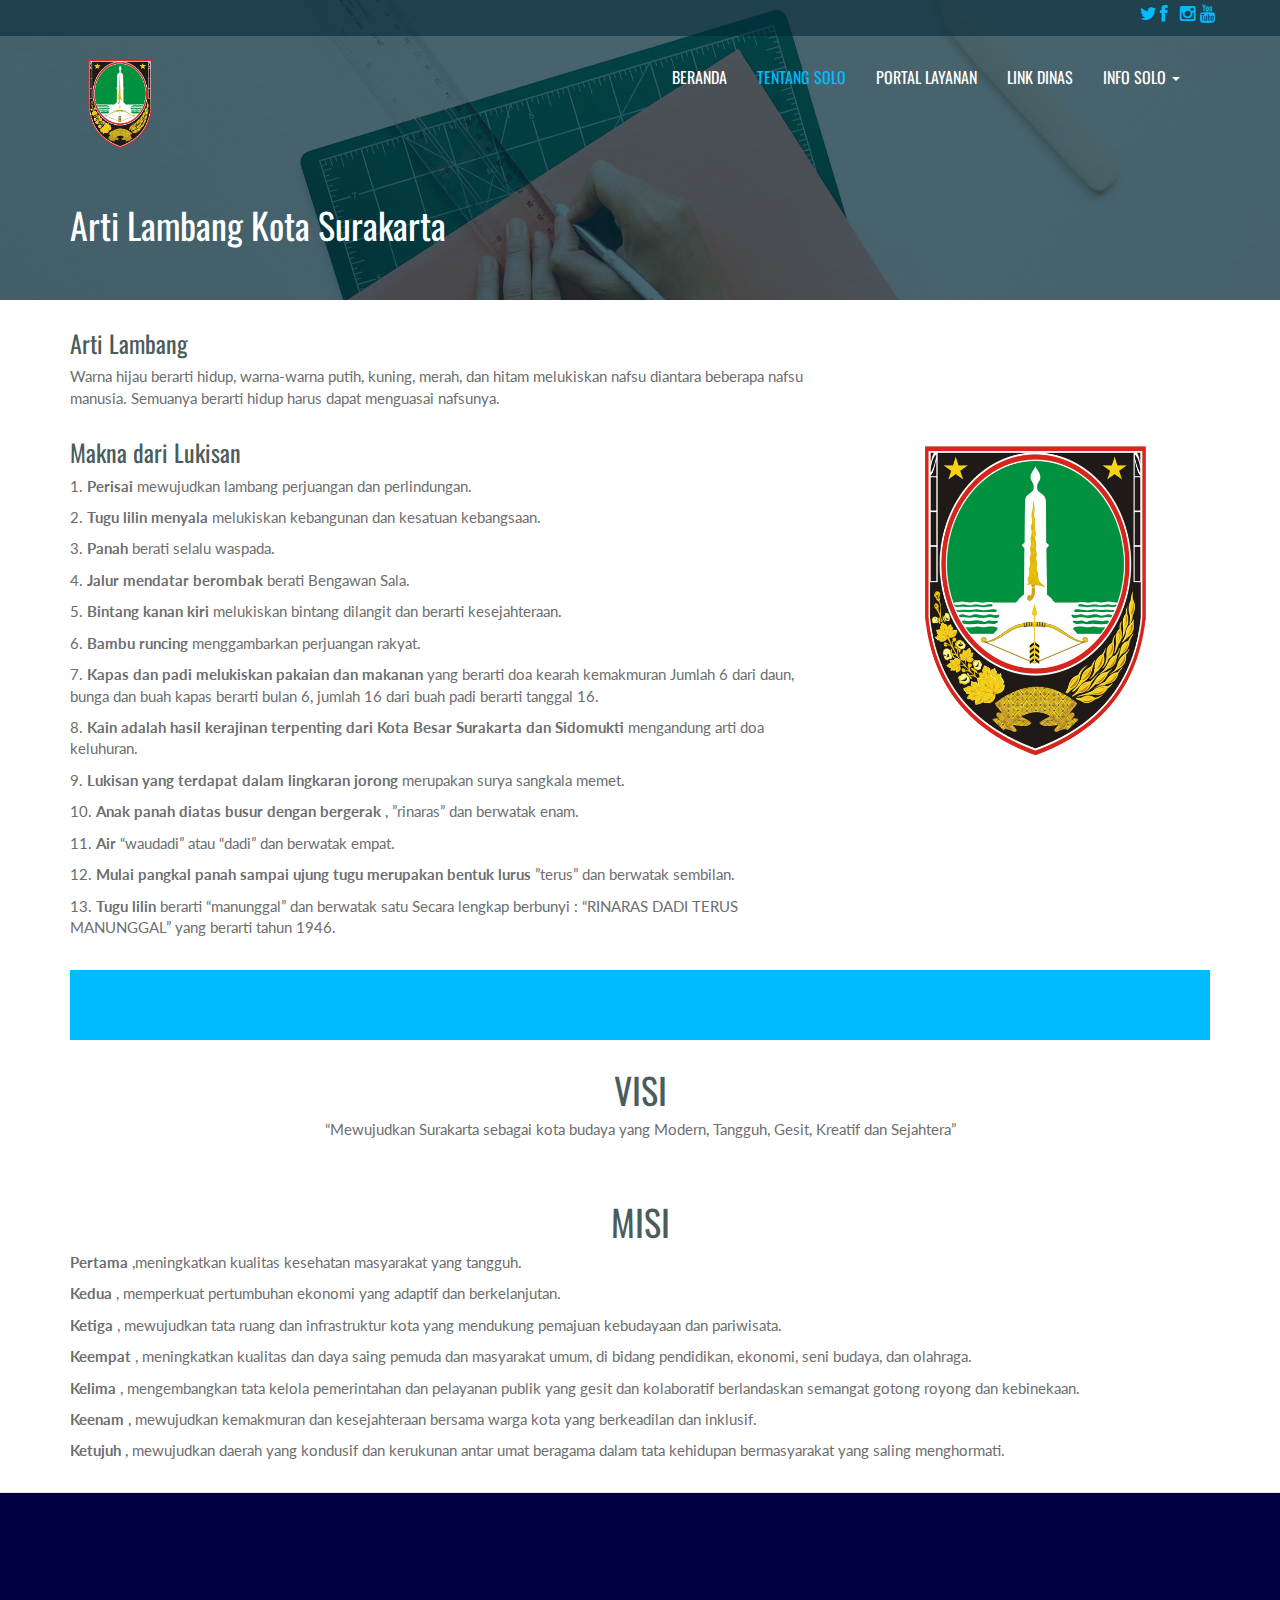
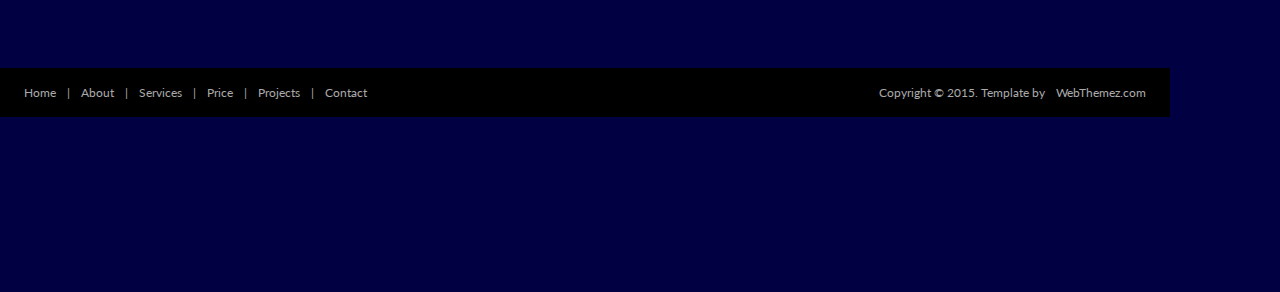
==== about.html @ 172d55c5 "update" ====
<!DOCTYPE html>
<html lang="en">
<head>
    <meta charset="UTF-8">
    <meta name="viewport" content="width=device-width, initial-scale=1.0">
    <title>Tentang Solo</title>
    <link rel="favicon" href="assets/images/favicon.png">
    <link rel="stylesheet" media="screen" href="http://fonts.googleapis.com/css?family=Open+Sans:300,400,700">
    <link rel="stylesheet" href="assets/css/bootstrap.min.css">
    <link rel="stylesheet" href="assets/css/font-awesome.min.css">
    <link rel="stylesheet" href="assets/css/bootstrap-theme.css" media="screen">
    <link rel="stylesheet" href="assets/css/style.css">
</head>
<body>
    <div id="header-top">       
        <div class="container">
        	<div class="row">
				<div class="col-md-6">      
                </div>
            	 <div class="col-md-6">
                    <div class="social text-center pull-right">
                        <a href="https://twitter.com/PEMKOT_SOLO"><i class="fa fa-twitter"></i></a>
                        <a href="https://www.facebook.com/pemkotsolo"><i class="fa fa-facebook"></i></a>
                        <a href="https://www.instagram.com/pemkot_solo/"><i class="fa fa-instagram"></i></a>
                        <a href="https://youtube.com/channel/UCL-EOcz_vh_2OlIMIh3zkyg"><i class="fa fa-youtube"></i></a>
                    </div>
                </div>
                </div>
            </div>
           </div> 
		</div>
        <div class="navbar navbar-inverse">
            <div class="container">
                <div class="navbar-header">
                    <button type="button" class="navbar-toggle" data-toggle="collapse" data-target=".navbar-collapse"><span
                            class="icon-bar"></span><span class="icon-bar"></span><span class="icon-bar"></span></button>
                    <a class="navbar-brand" href="index.html">
                        <img src="assets/images/1.png" alt="Logo Surakarta" style="height: 100px; width: 100px;"></a>
                </div>
                <div class="navbar-collapse collapse" >
                    <ul class="nav navbar-nav pull-right mainNav">
                        <li><a href="index.html">Beranda</a></li>
                        <li class="active" ><a href="about.html">Tentang Solo</a></li>
                        <li><a href="portal_layanan.html">Portal Layanan</a></li>
                        <li><a href="link-dinas.html">Link Dinas</a></li>
                        <li class="dropdown">
                            <a href="#" class="dropdown-toggle" data-toggle="dropdown">Info Solo <b class="caret"></b></a>
                            <ul class="dropdown-menu">
                                <li><a href="https://ppid.surakarta.go.id/">PPID</a></li>
                                <li><a href="https://drive.google.com/drive/folders/1PzqlCmL5OZXb5wFNfd_TKMd0Zx12DCcd">Vaksinasi</a></li>
                                <li><a href="https://wa.me/6281225067171">Lapor</a></li>
                                <li><a href="https://ulas.surakarta.go.id/">Ulasan</a></li>
                            </ul>
                        </li>
                    </ul>
                </div>
            </div>
        </div>

    <header id="head" class="secondary">
        <div class="container">
            <div class="row">
                <div class="col-sm-8">
                    <h1>Arti Lambang Kota Surakarta</h1>
                </div>
            </div>
        </div>
    </header>

    <section class="container">
        <div class="row">
            <section class="col-sm-8 maincontent">
                <h3>Arti Lambang</h3>
                <p>
                    Warna hijau berarti hidup, warna-warna putih, kuning, merah, dan hitam melukiskan nafsu diantara beberapa nafsu manusia.
                    Semuanya berarti hidup harus dapat menguasai nafsunya.
                </p>
                <h3>Makna dari Lukisan</h3>
                <p>1. <strong>Perisai</strong> mewujudkan lambang perjuangan dan perlindungan.</p>
                <p>2. <strong>Tugu lilin menyala</strong> melukiskan kebangunan dan kesatuan kebangsaan.</p>
                <p>3. <strong>Panah</strong> berati selalu waspada.</p>
                <p>4. <strong>Jalur mendatar berombak</strong> berati Bengawan Sala.</p>
                <p>5. <strong>Bintang kanan kiri </strong> melukiskan bintang dilangit dan berarti kesejahteraan.</p>
                <p>6. <strong>Bambu runcing </strong> menggambarkan perjuangan rakyat.</p>
                <p>7. <strong>Kapas dan padi melukiskan pakaian dan makanan </strong> yang berarti doa kearah kemakmuran Jumlah 6 dari daun, bunga dan buah kapas berarti bulan 6, jumlah 16 dari buah padi berarti tanggal 16.</p>
                <p>8. <strong>Kain adalah hasil kerajinan terpenting dari Kota Besar Surakarta dan Sidomukti </strong> mengandung arti doa keluhuran.</p>
                <p>9. <strong>Lukisan yang terdapat dalam lingkaran jorong </strong> merupakan surya sangkala memet.</p>
                <p>10. <strong>Anak panah diatas busur dengan bergerak </strong>, ”rinaras” dan berwatak enam.</p>
                <p>11. <strong>Air</strong> “waudadi” atau “dadi” dan berwatak empat.</p>
                <p>12. <strong>Mulai pangkal panah sampai ujung tugu merupakan bentuk lurus</strong> ”terus” dan berwatak sembilan.</p>
                <p>13. <strong>Tugu lilin </strong> berarti “manunggal” dan berwatak satu Secara lengkap berbunyi : “RINARAS DADI TERUS MANUNGGAL” yang berarti tahun 1946.</p>
                <br>
            </section>

            <aside class="col-sm-4 sidebar sidebar-right">
                <img src="assets/images/1.png" alt="" class="img-rounded pull-right" width="350" style="padding-top: 25%;">
            </aside>

        </div>
    </section>
    <section class="team-content">
        <div class="container">
            <div class="head-box" style= "height:5px;"></div>
            <div class="konten-visi-misi">
                <div class="visi-misi text-center">
                    <h1>VISI</h1>
                    <P>“Mewujudkan Surakarta sebagai kota budaya yang Modern, Tangguh, Gesit, Kreatif dan Sejahtera”</P><br>
                    <h1>MISI</h1>
                </div>
                    <p><strong>Pertama</strong> ,meningkatkan kualitas kesehatan masyarakat yang tangguh.</p>
                    <p><strong>Kedua</strong> , memperkuat pertumbuhan ekonomi yang adaptif dan berkelanjutan.</p>
                    <p><strong>Ketiga</strong> , mewujudkan tata ruang dan infrastruktur kota yang mendukung pemajuan kebudayaan dan pariwisata.</p>
                    <p><strong>Keempat</strong> , meningkatkan kualitas dan daya saing pemuda dan masyarakat umum, di bidang pendidikan, ekonomi, seni budaya, dan olahraga.</p>
                    <p><strong>Kelima</strong> , mengembangkan tata kelola pemerintahan dan pelayanan publik yang gesit dan kolaboratif berlandaskan semangat gotong royong dan kebinekaan.</p>
                    <p><strong>Keenam</strong> , mewujudkan kemakmuran dan kesejahteraan bersama warga kota yang berkeadilan dan inklusif.</p>
                    <p><strong>Ketujuh</strong> , mewujudkan daerah yang kondusif dan kerukunan antar umat beragama dalam tata kehidupan bermasyarakat yang saling menghormati.</p>
            </div>
        </div>
    </section>
    <footer id="footer" class="top-margin"> 
        <div class="footer2">
            <div class="container">
                <div class="row">

                    <div class="col-md-6 panel">
                        <div class="panel-body">
                            <p class="simplenav">
								<a href="index.html">Home</a> | 
								<a href="about.html">About</a> |
								<a href="services.html">Services</a> |
								<a href="price.html">Price</a> |
								<a href="projects.html">Projects</a> |
								<a href="contact.html">Contact</a>
							</p>
                        </div>
                    </div>

                    <div class="col-md-6 panel">
                        <div class="panel-body">
                            <p class="text-right">
                                Copyright &copy; 2015. Template by <a href="http://webthemez.com/" rel="develop">WebThemez.com</a>
                            </p>
                        </div>
                    </div>

                </div>
            </div>
        </div>
    </footer>



    <script src="http://ajax.googleapis.com/ajax/libs/jquery/1.10.2/jquery.min.js"></script>
    <script src="http://netdna.bootstrapcdn.com/bootstrap/3.0.0/js/bootstrap.min.js"></script>
    <script src="assets/js/custom.js"></script>
</body>
</html>
---- assets/css/style.css ----
/*
Author: http://webthemez.com
Note: Donate to remove backlink/credits in the footer(webthemez.com)--
Any help: webthemez@gmail.com
Licence: Creative Commons Attribution 3.0** - http://creativecommons.org/licenses/by/3.0/
*/
@import url(http://fonts.googleapis.com/css?family=Oswald:400,700);
@import url(http://fonts.googleapis.com/css?family=Lato:400,700);
body {
	font-family: 'Lato', sans-serif;
	font-weight: normal;
    color: #6E6E6E;
    font-size:15px;
	background: #fff;
}
/*General*/
h1, h2, h3, h4, h5, h6 {
	font-weight: normal;
	font-family: 'Oswald', sans-serif;
}
h1, .h1, h2, .h2, h3, .h3 {
	margin-top: 30px;
	color: #4B5C5C;
}
h2 {
	margin: 30px 0;
}
a{
    color: #0DC0C0;
}
a:hover, a:focus{
    color: #00BBFF;
    text-decoration: underline;
}
.navbar-toggle {
	background-color: rgba(0, 0, 0, 0.89);
}
.navbar-nav>li>a {
	padding-top: 12px;
	padding-bottom: 12px;
	font-family: 'Oswald', sans-serif;
	font-weight: 400 !important;
}
blockquote {
	font-style: italic;
	font-family: Georgia;
	color: #999;
	margin: 0px 0 0px;
	padding: 0px 20px;
}
label {
	color: #777;
}
.btn-inline {
	color: #9C9C9C;
	font-size: 15px; 
}
.form-control {
	display: block;
	width: 100%;
	height: 41px;
	padding: 6px 12px;
	font-size: 14px;
	line-height: 2.428571;
	color: #555;
	background-color: #F7F7F7;
	background-image: none;
	border: 1px solid #ccc;
	border-radius: 0px;
}
 
.navbar-inverse .navbar-brand { 
margin: 7px 0 0 0;
} 
.navbar-inverse .navbar-brand img {
	width: 171px;
}
.section-title {
	margin-bottom: 20px;
}
/* Header */
#header-top{
    background: rgba(0, 39, 53, 0.55);
    position: absolute;
    top: 0;
    left: 0;
    width: 100%;
    z-index: 2;
}
#header-top .text{
}
#header-top .social{
margin: 5px 0;
}
#header-top  .social a {
font-size: 18px;
color: #0090C5;
}
#header-top .text p{
color: #0090C5;
padding: 10px 0 0;
}
#head {
	/* background: #181015 url( ../images/bg_header.jpg) no-repeat; */
	background-size: cover;
	height: 600px;
	text-align: center;
	color: rgb(13, 192, 192);
	font-weight: 300;
	position: relative; 
	background-position-x: center;
}
header#head::after {
content: '';
background: rgba(3, 41, 55, 0.72);
width: 100%;
height: inherit;
position: absolute;
top: 0;
left:0px;
}
#head.secondary {
	height: 100px;
	min-height: 100px;
	padding-top: 0px;
}
#head .lead {
	font-size: 44px;
	margin-bottom: 6px;
	color: white;
	line-height: 1.15em;
}
#head .tagline {
	color: rgba(255,255,255,0.75);
	margin-bottom: 25px;
}
#head .tagline a {
	color: #fff;
}
#head .btn {
	margin-bottom: 10px;
}
#head .btn-default {
	text-shadow: none;
	background: transparent;
	color: rgba(255,255,255,.5);
	-webkit-box-shadow: inset 0px 0px 0px 3px rgba(255,255,255,.5);
	-moz-box-shadow: inset 0px 0px 0px 3px rgba(255,255,255,.5);
	box-shadow: inset 0px 0px 0px 3px rgba(255,255,255,.5);
	background: transparent;
}
#head .btn-default:hover, #head .btn-default:focus {
	color: rgba(255,255,255,.8);
	-webkit-box-shadow: inset 0px 0px 0px 3px rgba(255,255,255,.8);
	-moz-box-shadow: inset 0px 0px 0px 3px rgba(255,255,255,.8);
	box-shadow: inset 0px 0px 0px 3px rgba(255,255,255,.8);
	background: transparent;
}
#head .btn-default:active, #head .btn-default.active {
	color: #fff;
	-webkit-box-shadow: inset 0px 0px 0px 3px #fff;
	-moz-box-shadow: inset 0px 0px 0px 3px #fff;
	box-shadow: inset 0px 0px 0px 3px #fff;
	background: transparent;
}
.fluid_container {
	bottom: 0;
	height: 100%;
	left: 0;
	right: 0;
	top: 0;
	z-index: 0;
}
 
#camera_wrap_4 {
	bottom: 0;
	height: 100%;
	left: 0;
	margin-bottom: 0!important;
	position: absolute;
	right: 0;
	top: 0;
}
.camera_bar {
	z-index: 2;
}
.camera_thumbs {
	margin-top: -100px;
	position: relative;
	z-index: 1;
}
.camera_thumbs_cont {
	border-radius: 0;
	-moz-border-radius: 0;
	-webkit-border-radius: 0;
}
.camera_overlayer {
	opacity: .1;
}
.head-box{
    background: #00BBFF;
    padding: 35px 0;
}
.head-box h2{
    color: #fff;
    font-size: 23px;
}
.head-box p{
    color: #FFFFFF;
    font-size: 17px;
}
.section-heading{
padding:40px 0;
}
.section-heading h2{
font-size:32px;
text-align:center;
color: #1E3434;
}
.section-heading p{
font-size:18px;
text-align:center;
}
.box-2 {
border-top: 1px solid #d8d8d8;
border-bottom: 1px solid #d8d8d8;
background-color: #f2f2f2; 
border-top: 1px solid #d8d8d8;
border-bottom: 1px solid #d8d8d8; 
background-color: #F9F9F9;
text-align: center;
}
.box-2 h1 {
color: #f98b6e;
}
.box-2 h1 {
margin-bottom: 40px;
color: #f98b6e;
text-transform: uppercase;
}
.box-2 p {
margin-bottom: 30px;
font-size:18px;
}
.box-2 img {
display: block;
max-width: 100%;
margin: 0 auto;
}
.box-2 .btn{
background-color: #00BBFF !important;
}
.box-2 .btn:hover{
color:#fff; 
}
.panel {
	margin-bottom: 0px;
	background-color: transparent;
	border: 1px solid transparent;
	border-radius: 0px;
	-webkit-box-shadow: none;
	box-shadow: none;
}
.panel-body {
	padding: 0px;
}
.btn-action, .btn-primary {
	color: #FFEFD7;
	background-image: -webkit-linear-gradient(top, #0ecfec 0%, #09bed9 100%);
	background-image: linear-gradient(to bottom, #0ecfec 0%, #09bed9 100%);
 filter: progid:DXImageTransform.Microsoft.gradient(startColorstr='#0ecfec22', endColorstr='#09bed900', GradientType=0);
 filter: progid:DXImageTransform.Microsoft.gradient(enabled = false);
	background-repeat: repeat-x;
	border: 0 none;
}
.btn-action:hover, .btn-primary:hover {
	background: #04a0b7;
}
.btn:hover, .btn:active {
	color: #FFFFFF;
}
ul, .list.custom-list ul {
	margin: 0 0 11px;
	list-style-type: none;
	padding-left: 10px;
}
.list.custom-list ul li {
	margin: 0;
	padding: 4px 0 5px 30px;
	border-top: 1px solid #f2f2f2;
	position: relative;
	background: url(../images/arrow.png) no-repeat 0 11px;
}
.list.custom-list ul li a {
	font: 14px/1.2em 'Roboto', sans-serif;
	color:#878787;
	text-transform: none;
	display: inline;
	position: relative;
}
.thumbnail {
	position: relative;
	margin: 0;
	border-radius: 0;
	box-shadow: none;
	border: none;
	padding: 0;
	background: none; 
	padding: 4px;
}
.thumbnail time {
	background: #f11d25;
	padding: 5px 0;
	display: block;
	text-indent: 12px;
	color: #fff;
}
.thumbnail .caption {
	padding: 9px 0 0;
	color: #606577;
}
.thumbnail .caption:hover {
}
.thumbnail .caption a {
	font: 20px;
}
.slideUp {
	top: -100px;
}
.navbar-inverse {
	background: transparent; 
z-index: 100;
margin: 0 auto;
left: 0px;
right: 0px;
	border-top: #0dc0c0 solid 2px;
	position: absolute;
	top: 30px;
}
.navbar-inverse {
	border: none;
}
.navbar-inverse .navbar-nav > li > a, .navbar-inverse .navbar-nav > .open ul > a {
	color: #FFFFFF;
	font-size: 16px;
	text-transform: uppercase;
}
.navbar-inverse .navbar-nav > li > a:hover, .navbar-inverse .navbar-nav > li > a:focus, .navbar-inverse .navbar-nav > .open > a:hover, .navbar-inverse .navbar-nav > .open > a:focus {
	background: none;
	color: #00BBFF !important;
}
.navbar-inverse .navbar-nav > .active > a {
	color: #00BBFF;
	border-radius: 5px;
}
.navbar-inverse .navbar-nav > li > a, .navbar-inverse .navbar-nav > .open ul > a {
	text-align: left;
}
/* Highlights*/
.highlight {
	margin-top: 40px;
}
.h-caption {
	text-align: center;
}
.h-caption i {
	display: block;
	font-size: 54px;
	color: #f11d25;
	margin-bottom: 36px;
}
.h-caption h4 {
	color: #382526;
	font-size: 16px;
	font-weight: bold;
	margin-bottom: 20px;
}
div.hbox {
	background: #fff;
	padding: 10px 15px;
}
.h-body {
}
.jumbotron {
	background-color: #E0E0E0;
}
.page-header {
	border-bottom: 1px solid #15c008;
}
.page-title {
	margin-top: 20px;
	font-weight: 300;
	color: #15c008;
}
.text-muted {
	color: #888;
}
.breadcrumb {
	background: none;
	padding: 0;
	margin: 30px 0 0px 0;
}
ul.list-spaces li {
	margin-bottom: 10px;
}
/* Helpers */
.container-full {
	margin: 0 auto;
	width: 100%;
}
.top-space {
	margin-top: 60px;
}
.top-margin {
	margin-top: 20px;
}
.circle {
	background: rgb(214, 214, 214);
	width: 95px;
	height: 95px;
	border-radius: 90px;
	line-height: 95px;
	margin: 0 auto 20px;
}
img {
	max-width: 100%;
}
img.pull-right {
	margin-left: 10px;
}
img.pull-left {
	margin-right: 10px;
}
#map {
	width: 100%;
	height: 280px;
}
#social {
	margin-top: 50px;
	margin-bottom: 50px;
}
#social .wrapper {
	width: 340px;
	margin: 0 auto;
}
.sidebar {
	padding-top: 36px;
	padding-bottom: 30px;
}
.sidebar .panel {
	margin-bottom: 20px;
	background: #F0F0F0;
	padding: 20px;
}
.sidebar h1, .sidebar .h1, .sidebar h2, .sidebar .h2, .sidebar h3, .sidebar .h3 {
	margin-top: 20px;
}
.featured-box {
	padding: 20px;
	margin-bottom: 20px;
}
.featured-box .text {
	padding-left: 80px;
}
.featured-box .text-1{
	position: absolute;
	margin-top: 8px;
	padding-left: 0px;
	padding-right: 145px;
}
.text-h3{
	font-size: 23px;
}
.fa{
	color: #00BBFF;
	position: absolute;
}
.featured-box h3 {
	margin: 0 0 5px 0;
}
.featured-box i {
	position: absolute;
	display: inline-block;
	color: #00BBFF;
	/* border: solid 1px #f11d25; */ 
	padding: 0px;
	border-radius: 0;
	width: 24px;
	height: 24px;
	margin: 0px;
	width: 60px;
	height: 60px;
	text-align: center;
	line-height: 60px;
	background: #fff;
	border: 1px solid #0BF;
	border-radius: 50%;
}
footer {
	align-items: center;
	border-top: 1px solid #e5e5e5;
	background:#D8D8D8;
	margin-top: 0;
}
.social {
	margin: 20px 0;
}
.social a {
	font-size: 32px;
	margin: 0 10px;
	color: #8c8c8c;
}
.social a:hover {
	color: #0DC0C0;
}
/* Footer */
.footer1 {
	background: #fff;
	padding: 30px 0 0 0;
	font-size: 12px;
	color: #999;
}
.footer1 a {
	color: #ccc;
}
.footer1 a:hover {
	color: #fff;
}
.footer1 .panel {
	margin-bottom: 30px;
}
.footer1 .panel-title {
	font-size: 17px;
	font-weight: bold;
	color: #ccc;
	margin: 0 0 20px;
}
.footer1 .entry-meta {
	border-top: 1px solid #ccc;
	border-bottom: 1px solid #ccc;
	margin: 0 0 35px 0;
	padding: 2px 0;
	color: #888888;
	font-size: 12px;
	font-size: 0.75rem;
}
.footer1 .entry-meta a {
	color: #333333;
}
.footer1 .entry-meta .meta-in {
	border-top: 1px solid #ccc;
	border-bottom: 1px solid #ccc;
	padding: 10px 0;
}

footer{
    width: 100%;
    height: 400px;
    display: flex;
    flex-direction: row;
    align-items: center;
    margin-top: 10px;
    background-color: #000042;
}
footer .konten-footer-1{
    display: flex;
    flex-direction: column;
    align-items: center;
    gap: 20px;
    width: 50vw;
}

footer .konten-footer-1 img{
    width: 300px;
    height: auto;
}

footer .konten-footer-1 p{
    color: white;
    font-size: 12px;
}

footer .konten-footer-1 a{
    color: white;
}

footer .garis{
    border: 2px solid white;
    height: 85%;
}

footer .konten-footer-2 {
    width: 50vw;
    display: flex;
    flex-direction: row;
    align-items: start;
    justify-content: center;
    gap: 100px;
}

footer .konten-footer-2 h4 {
    margin-bottom: 20px;
    color: white;
}

footer .konten-footer-2 ul {
    list-style: none;
}

footer .konten-footer-2 ul li {
    margin-bottom: 10px;
}

footer .konten-footer-2 ul li a {
    text-decoration: none;
    color: white;
}
footer .konten-footer-2 ul li a:hover {
    text-decoration: underline;
    color: white;
}
.copyright{
    background-color: #000042;
    text-align: center;
    color: white;
    font-size: 12px;
}
.follow-me-icons {
	font-size: 30px;
}
.follow-me-icons i {
	float: left;
	margin: 0 10px 0 0;
	color: #f11d25;
}
.footer2 {
	background: #000;
	padding: 15px 0;
	color: #aaa;
	font-size: 12px;
}
.footer2 a {
	color: #aaa;
}
.footer2 a:hover {
	color: #fff;
}
.footer2 p {
	margin: 0;
}
.panel-simplenav {
	margin-left: -5px;
}
.panel-simplenav a {
	margin: 0 5px;
}
#services .fa {
	color: #f11d25;
}
/* carousel */
#quote-carousel {
	padding: 0 10px 30px 10px;
	margin-top: 30px 0px 0px;
}
/* Control buttons  */
#quote-carousel .carousel-control {
	background: none;
	color: #222;
	font-size: 2.3em;
	text-shadow: none;
	margin-top: 30px;
}
/* Previous button  */
#quote-carousel .carousel-control.left {
	left: -12px;
}
/* Next button  */
#quote-carousel .carousel-control.right {
	right: -12px !important;
}
/* Changes the position of the indicators */
#quote-carousel .carousel-indicators {
	right: 50%;
	top: auto;
	bottom: 0px;
	margin-right: -19px;
}
/* Changes the color of the indicators */
#quote-carousel .carousel-indicators li {
	background: #c0c0c0;
}
#quote-carousel .carousel-indicators .active {
	background: #333333;
}
#quote-carousel img {
	width: 250px;
	height: 100px;
}
/* End carousel */

.item blockquote {
	border-left: none;
	margin: 0;
}
.item blockquote img {
	margin-bottom: 10px;
}
.item blockquote p:before {
	content: "\f10d";
	font-family: 'Fontawesome';
	float: left;
	margin-right: 10px;
}
.contact ul {
	padding: 0px;
}
.contact ul li {
	margin-bottom: 10px;
	list-style: none;
}
footer ul li {
	list-style: none;
}
#map-canvas {
	height: 100%;
	margin: 0px;
	padding: 0px;
}
/* ------- */

.isotopeWrapper article {
	margin-bottom: 30px;
}
#portfolio {
}
#portfolio img {
	width: 100%;
}
#portfolio article p {
	margin-bottom: 1.45em;
	/*set next row on the baseline*/;
}
nav#filter {
	margin-bottom: 1.5em;
}
nav#filter li {
	display: inline-block;
	margin: 10px;
}
nav#filter a {
	padding: 4px 12px;
	line-height: 20px;
	text-decoration: none;
	color: #00BBFF;
	border: 1px solid #00BBFF;
}
nav#filter a.current {
	background: #00BBFF;
	color: #fff;
}
.iconColor .fa {
	color: #ee0c45;
}
.portfolio-items article img {
	width: 100%;
}
.portfolio-item {
	display: block;
	position: relative;
	-webkit-transition: all 0.2s ease-in-out;
	-moz-transition: all 0.2s ease-in-out;
	-o-transition: all 0.2s ease-in-out;
	transition: all 0.2s ease-in-out;
}
.portfolio-item img {
	-webkit-transition: all 300ms linear;
	-moz-transition: all 300ms linear;
	-o-transition: all 300ms linear;
	-ms-transition: all 300ms linear;
	transition: all 300ms linear;
}
.portfolio-item .portfolio-desc {
	display: block;
	opacity: 0;
	position: absolute;
	width: 100%;
	left: 0;
	top: 0;
	color: rgba(220, 220, 220);
}
.fancybox-overlay {
	background: rgba(0, 0, 0, 0.64);
}
.portfolio-item:hover .portfolio-desc {
	padding-top: 20%;
	height: 100%;
	transition: all 200ms ease-in-out 0s;
	opacity: 1;
	background: rgba(61, 61, 61, 0.67);
}
.portfolio-item .portfolio-desc a {
	color: #fff;
	text-align: center;
	display: block;
}
.portfolio-item .portfolio-desc a:hover {
	/*text-shadow: 2px 2px 1px rgba(0, 0, 0, 0.7);*/
	text-decoration: none;
}
.portfolio-item .portfolio-desc .folio-info {
	top: -20px;
	padding: 30px;
	height: 0;
	opacity: 0;
	position: relative;
}
.portfolio-item:hover .folio-info {
	height: 100%;
	opacity: 1;
	transition: all 500ms ease-in-out 0s;
	top: 5px;
}
.portfolio-item .portfolio-desc .folio-info h5 {
	text-transform: uppercase;
	text-align: center;
	font-weight: bold;
	font-size: 1.4em;
}
.portfolio-item .portfolio-desc .folio-info p {
	color: #ffffff;
	font-size: 12px;
}
.newsBox {
	margin-bottom: 12px;
}
.newsBox img {
	width: 100% !important;
}
/*Da Slider*/
.da-slider {
	width: auto;
	height: auto;
	max-height: initial;
	position: absolute;
	top: 0px;
	bottom: 0px;
	right: 0px;
	left: 0px;
}
.da-slide h2 {
	text-align: left;
	top: 15%;
	font-weight: bold;
}
.da-slide p {
	text-align: left;
	top: 40%;
	font-size: 30px;
}
.da-arrows span {
	position: absolute;
	top: 45%;
}
.da-dots span.da-dots-current:after {
	content: '';
	background: #f11d25;
}
.team-member {
	padding-top: 5px;
	margin-bottom: 15px;
}
.team-heading {
	display: block;
	width: 100%;
}
.member-img {
	overflow: hidden;
}
.member-img img {
	border-radius: 0px; 
}
.team-socials {
	margin: 15px 0;
	display: block;
	text-align: center;
}
.team-socials i {
	width: 35px;
	height: 35px;
	position: relative;
	display: inline-block;
	text-align: center;
	font-size: 18px;
	color: #0DC0C0;
}
.team-socials i:hover {
	color: #4B5C5C;
}
.team-member h4 {
	font-size: 19px;
	line-height: 32px;
	padding: 10px 0 0;
	text-align: center;
	margin: 0px;
	color: #282828;
}
.team-member .pos {
	display: block;
	margin: 0;
	text-align: center;
	color: #ABABAB;
}
#head.secondary {
	height: 300px;
	min-height: 300px;
	padding-top: 0px;
	background: #181015 url(../images/bg_header.jpg) 0px -145px no-repeat;
	/*background: #f11d25;*/
	background-size: cover;
	text-align: left; 
	color: #fff;
}
#head.secondary h1{
 height: 300px;
    line-height: 390px;
    
 color: #fff;
 position: absolute;
 z-index: 4;
}
/*Price table*/
.flat {
	margin: 30px 0;
}
.flat .plan {
	border-radius: 0px;
	list-style: none;
	padding: 0 0 20px;
	margin: 0 0 15px;
	background: #fff;
	text-align: center;
	box-shadow: 0px 3px 3px rgba(0, 0, 0, 0.29) !important;
}
.flat .plan li {
	padding: 10px 15px;
	color: #ccc;
	border-top: 1px solid #f5f5f5;
	-webkit-transition: 300ms;
	transition: 300ms;
}
.flat .plan li.plan-price {
	border-top: 0;
}
.flat .plan li.plan-name {
	border-radius: 0;
	padding: 15px;
	font-size: 24px;
	line-height: 24px;
	color: #fff;
	background: #4E4E4E;
	margin-bottom: 30px;
	border-top: 0;
}
.flat .plan li > strong {
	color: #6B6B6B;
	font-weight: normal;
}
.flat .plan li.plan-action {
	margin-top: 10px;
	border-top: 0;
}
.flat .plan.featured {
	-webkit-transform: scale(1.1);
	-ms-transform: scale(1.1);
	transform: scale(1.1);
}
.flat .plan.featured:hover li.plan-name, .flat .plan:hover li.plan-name, .flat .plan.featured.plan-name {
	background: #00BBFF !important;
}
.btn {
	background: #00BBFF;
	color: #fff;
}
.footer2 a {
	padding: 4px 8px;
}
.news-box{
background:#00BBFF;
}
.news-box p{
color:#1E3434;
}
.news-box a{
color:#1E3434;
padding:4px 10px;
border:#1E3434 1px solid;
margin:5px 0 10px;
display:inline-block;
}

.container-inside{	
	position: absolute;
	margin: 3px 20px 3px 100px;
	background-color: yellow;
	
}




/**
  MEDIA QUERIES
*/
@media (max-width: 767px) {
#head.secondary {
	height: 80px;
	min-height: 80px;
	background-size: initial;
}
#camera_wrap_4, #head{
height:480px !important;
}
#head .lead {
	font-size: 34px;
}
}

/* Small devices (tablets, 768px and up) */
@media (min-width: 768px) {
#quote-carousel {
	margin-bottom: 0;
	padding: 0 40px 30px 40px;
	margin-top: 30px;
}
}

@media (max-width: 767px) {
.navbar-collapse ul {
	text-align: right;
	margin-right: 0px;
}
}

/* Small devices (tablets, up to 768px) */
@media (max-width: 768px) {
/* Make the indicators larger for easier clicking with fingers/thumb on mobile */
#camera_wrap_4, #head{
height:480px !important;
}
#header-top .text{
display:none;
}
.navbar-inverse .navbar-nav > li > a, .navbar-inverse .navbar-nav > .open ul > a {
	font-size: 13px;
}
    .navbar-inverse .navbar-nav > li > a, .navbar-inverse .navbar-nav > .open ul > a {
text-align: right;
}
#quote-carousel .carousel-indicators {
	bottom: -20px !important;
}
#quote-carousel .carousel-indicators li {
	display: inline-block;
	margin: 0px 5px;
	width: 15px;
	height: 15px;
}
#quote-carousel .carousel-indicators li.active {
	margin: 0px 5px;
	width: 20px;
	height: 20px;
}
.footer2 p {
	margin: 0;
	text-align: center;
}
}

@media (max-width: 420px) {
    .navbar-inverse {
background: rgba(0, 25, 40, 0.4);
    }
#camera_wrap_4, #head{
height:380px !important;
}
.da-slide h2 {
	font-size: 28px;
}
.da-slide p {
	font-size: 19px;
	font-weight: 400;
}
#head.secondary {
height: 300px;
min-height: 300px;
padding-top: 0px;
background: #181015 url(../images/bg_header.jpg) -320px -145px no-repeat;
}
}
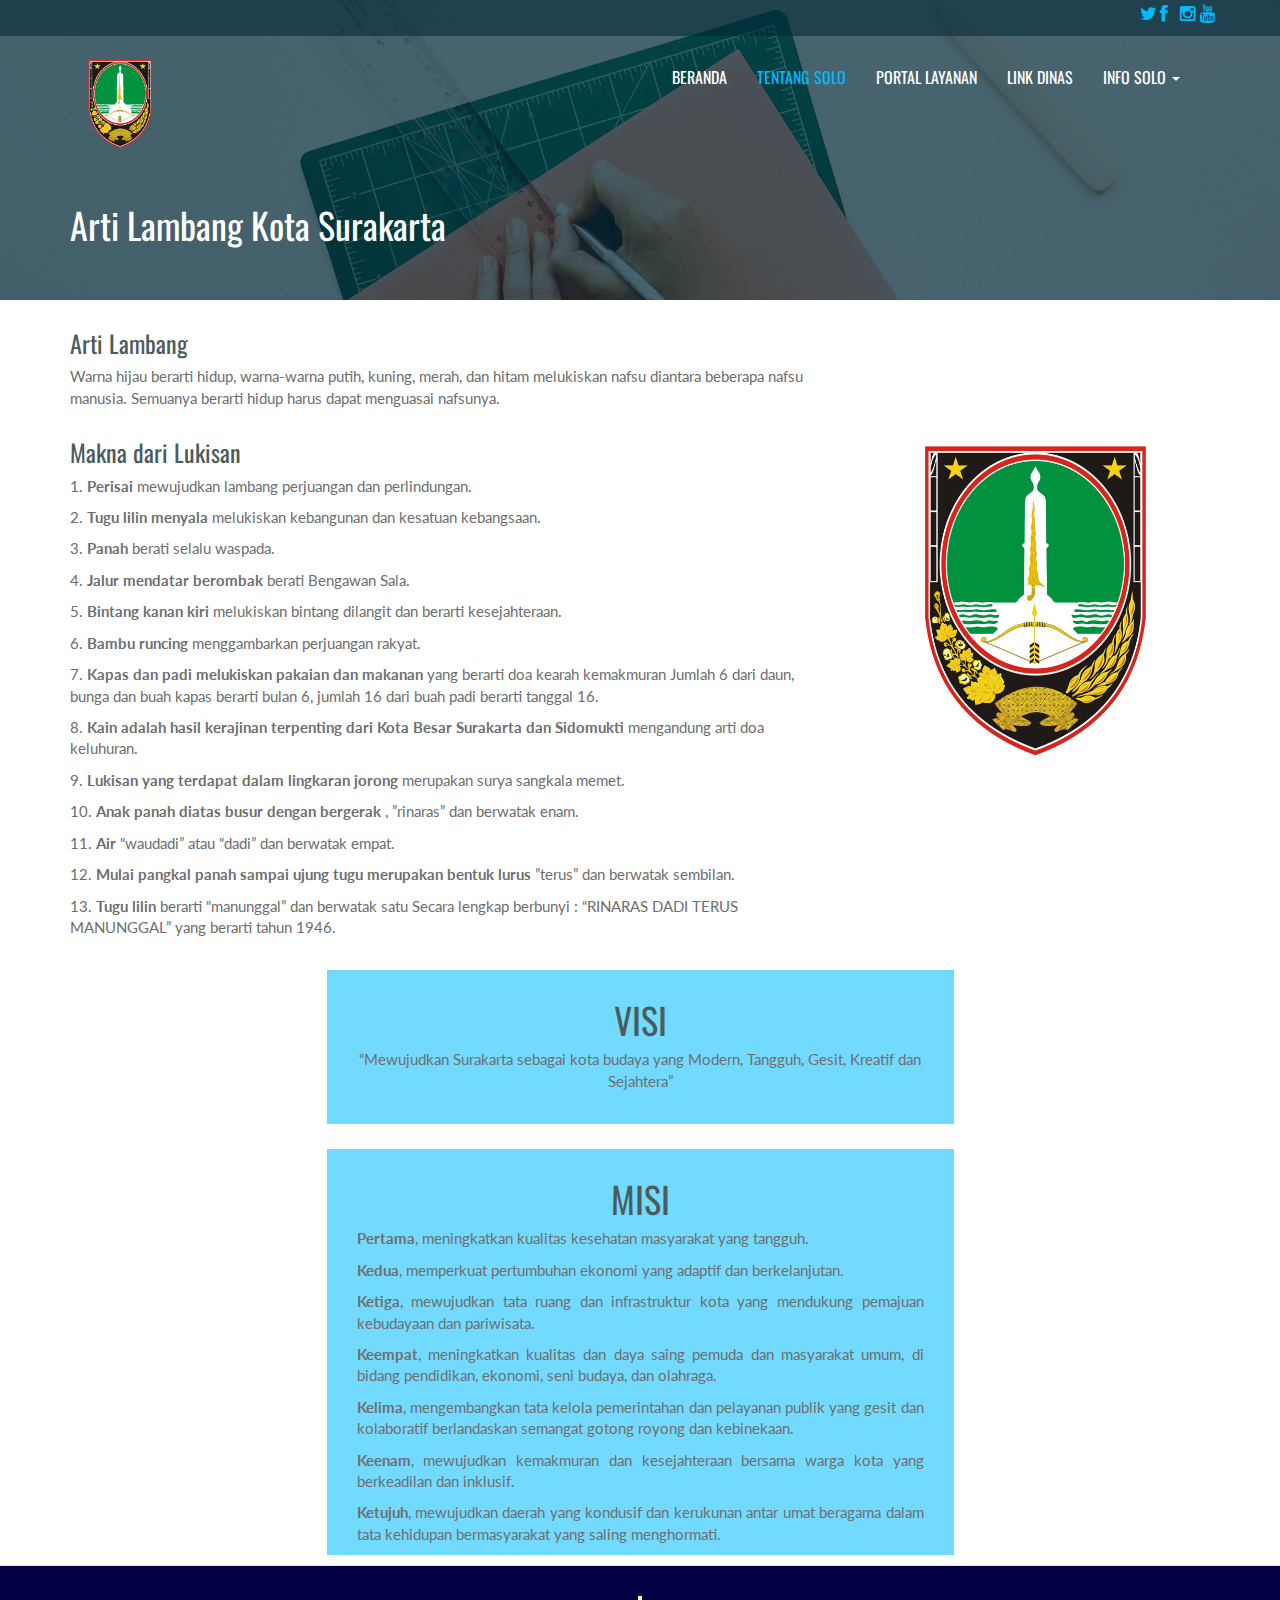
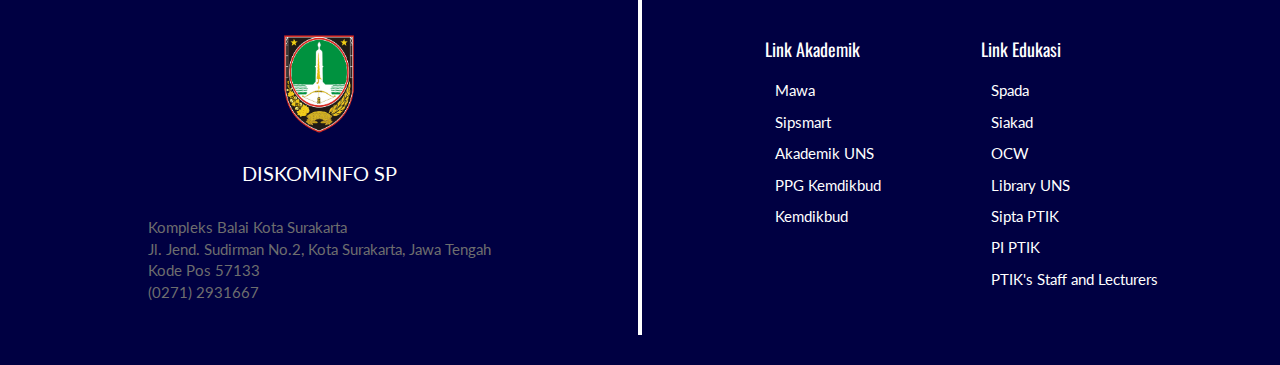
==== commit 004f9fff: "update about" ====
--- a/about.html
+++ b/about.html
@@ -100,50 +100,65 @@
     </section>
     <section class="team-content">
         <div class="container">
-            <div class="head-box" style= "height:5px;"></div>
             <div class="konten-visi-misi">
-                <div class="visi-misi text-center">
+                <div class="visi container">
                     <h1>VISI</h1>
                     <P>“Mewujudkan Surakarta sebagai kota budaya yang Modern, Tangguh, Gesit, Kreatif dan Sejahtera”</P><br>
+                </div>
+                <div class="misi container">
                     <h1>MISI</h1>
+                    <p><strong>Pertama</strong>, meningkatkan kualitas kesehatan masyarakat yang tangguh.</p>
+                    <p><strong>Kedua</strong>, memperkuat pertumbuhan ekonomi yang adaptif dan berkelanjutan.</p>
+                    <p><strong>Ketiga</strong>, mewujudkan tata ruang dan infrastruktur kota yang mendukung pemajuan kebudayaan dan pariwisata.</p>
+                    <p><strong>Keempat</strong>, meningkatkan kualitas dan daya saing pemuda dan masyarakat umum, di bidang pendidikan, ekonomi, seni budaya, dan olahraga.</p>
+                    <p><strong>Kelima</strong>, mengembangkan tata kelola pemerintahan dan pelayanan publik yang gesit dan kolaboratif berlandaskan semangat gotong royong dan kebinekaan.</p>
+                    <p><strong>Keenam</strong>, mewujudkan kemakmuran dan kesejahteraan bersama warga kota yang berkeadilan dan inklusif.</p>
+                    <p><strong>Ketujuh</strong>, mewujudkan daerah yang kondusif dan kerukunan antar umat beragama dalam tata kehidupan bermasyarakat yang saling menghormati.</p>
                 </div>
-                    <p><strong>Pertama</strong> ,meningkatkan kualitas kesehatan masyarakat yang tangguh.</p>
-                    <p><strong>Kedua</strong> , memperkuat pertumbuhan ekonomi yang adaptif dan berkelanjutan.</p>
-                    <p><strong>Ketiga</strong> , mewujudkan tata ruang dan infrastruktur kota yang mendukung pemajuan kebudayaan dan pariwisata.</p>
-                    <p><strong>Keempat</strong> , meningkatkan kualitas dan daya saing pemuda dan masyarakat umum, di bidang pendidikan, ekonomi, seni budaya, dan olahraga.</p>
-                    <p><strong>Kelima</strong> , mengembangkan tata kelola pemerintahan dan pelayanan publik yang gesit dan kolaboratif berlandaskan semangat gotong royong dan kebinekaan.</p>
-                    <p><strong>Keenam</strong> , mewujudkan kemakmuran dan kesejahteraan bersama warga kota yang berkeadilan dan inklusif.</p>
-                    <p><strong>Ketujuh</strong> , mewujudkan daerah yang kondusif dan kerukunan antar umat beragama dalam tata kehidupan bermasyarakat yang saling menghormati.</p>
+                    
             </div>
         </div>
     </section>
-    <footer id="footer" class="top-margin"> 
-        <div class="footer2">
-            <div class="container">
-                <div class="row">
-
-                    <div class="col-md-6 panel">
-                        <div class="panel-body">
-                            <p class="simplenav">
-								<a href="index.html">Home</a> | 
-								<a href="about.html">About</a> |
-								<a href="services.html">Services</a> |
-								<a href="price.html">Price</a> |
-								<a href="projects.html">Projects</a> |
-								<a href="contact.html">Contact</a>
-							</p>
-                        </div>
-                    </div>
-
-                    <div class="col-md-6 panel">
-                        <div class="panel-body">
-                            <p class="text-right">
-                                Copyright &copy; 2015. Template by <a href="http://webthemez.com/" rel="develop">WebThemez.com</a>
-                            </p>
-                        </div>
-                    </div>
-
-                </div>
+    <footer class="footer-1">
+        <div class="konten-footer-1">
+            <img src="assets/images/1.png" alt="" style="height: 110px; width:110px; position: relative; top: 30px;" />
+            <p>
+                <P style="font-size: 20px; text-align: left;">DISKOMINFO SP</P>
+                Kompleks Balai Kota Surakarta <br />
+                Jl. Jend. Sudirman No.2, Kota Surakarta, Jawa Tengah<br>
+                Kode Pos 57133<br>
+                (0271) 2931667
+            </p>
+        </div>
+        <div class="garis"></div>
+        <div class="konten-footer-2">
+            <div class="konten-footer-2-list-1">
+                <h4>Link Akademik</h4>
+                <ul>
+                    <li><a href="https://mawa.uns.ac.id/">Mawa</a></li>
+                    <li><a href="https://sipsmart.uns.ac.id/">Sipsmart</a></li>
+                    <li><a href="https://akademik.uns.ac.id/">Akademik UNS</a></li>
+                    <li><a href="https://ppg.kemdikbud.go.id/">PPG Kemdikbud</a></li>
+                    <li><a href="https://www.kemdikbud.go.id/">Kemdikbud</a></li>
+                </ul>
+            </div>
+            <div class="konten-footer-2-list-2">
+                <h4>Link Edukasi</h4>
+                <ul>
+                    <li><a href="https://spada.uns.ac.id/">Spada</a></li>
+                    <li><a href="https://siakad.uns.ac.id/">Siakad</a></li>
+                    <li>
+                        <a href="https://ocw.uns.ac.id/presensi-online-mahasiswa/index">OCW</a>
+                    </li>
+                    <li><a href="https://digilib.uns.ac.id/">Library UNS</a></li>
+                    <li>
+                        <a href="https://ptik.fkip.uns.ac.id/skripsi/">Sipta PTIK</a>
+                    </li>
+                    <li><a href="https://ptik.fkip.uns.ac.id/piptik/">PI PTIK</a></li>
+                    <li>
+                        <a href="https://ptik.fkip.uns.ac.id/cdos/home">PTIK's Staff and Lecturers</a>
+                    </li>
+                </ul>
             </div>
         </div>
     </footer>
--- a/assets/css/style.css
+++ b/assets/css/style.css
@@ -496,6 +496,28 @@
 	border: 1px solid #0BF;
 	border-radius: 50%;
 }
+.visi {
+	align-items: center;
+	width: 55%;
+	text-align: center;
+	background-color: rgba(0, 187, 255, 0.55);
+	padding: 0 5px;
+
+}
+
+.misi {
+	margin-top:25px;
+	align-items: center;
+	width: 55%;
+	text-align: justify;
+	background-color: rgba(0, 187, 255, 0.55);
+	padding: 0 30px;
+
+}
+
+.misi h1 {
+	text-align: center;
+}
 footer {
 	align-items: center;
 	border-top: 1px solid #e5e5e5;
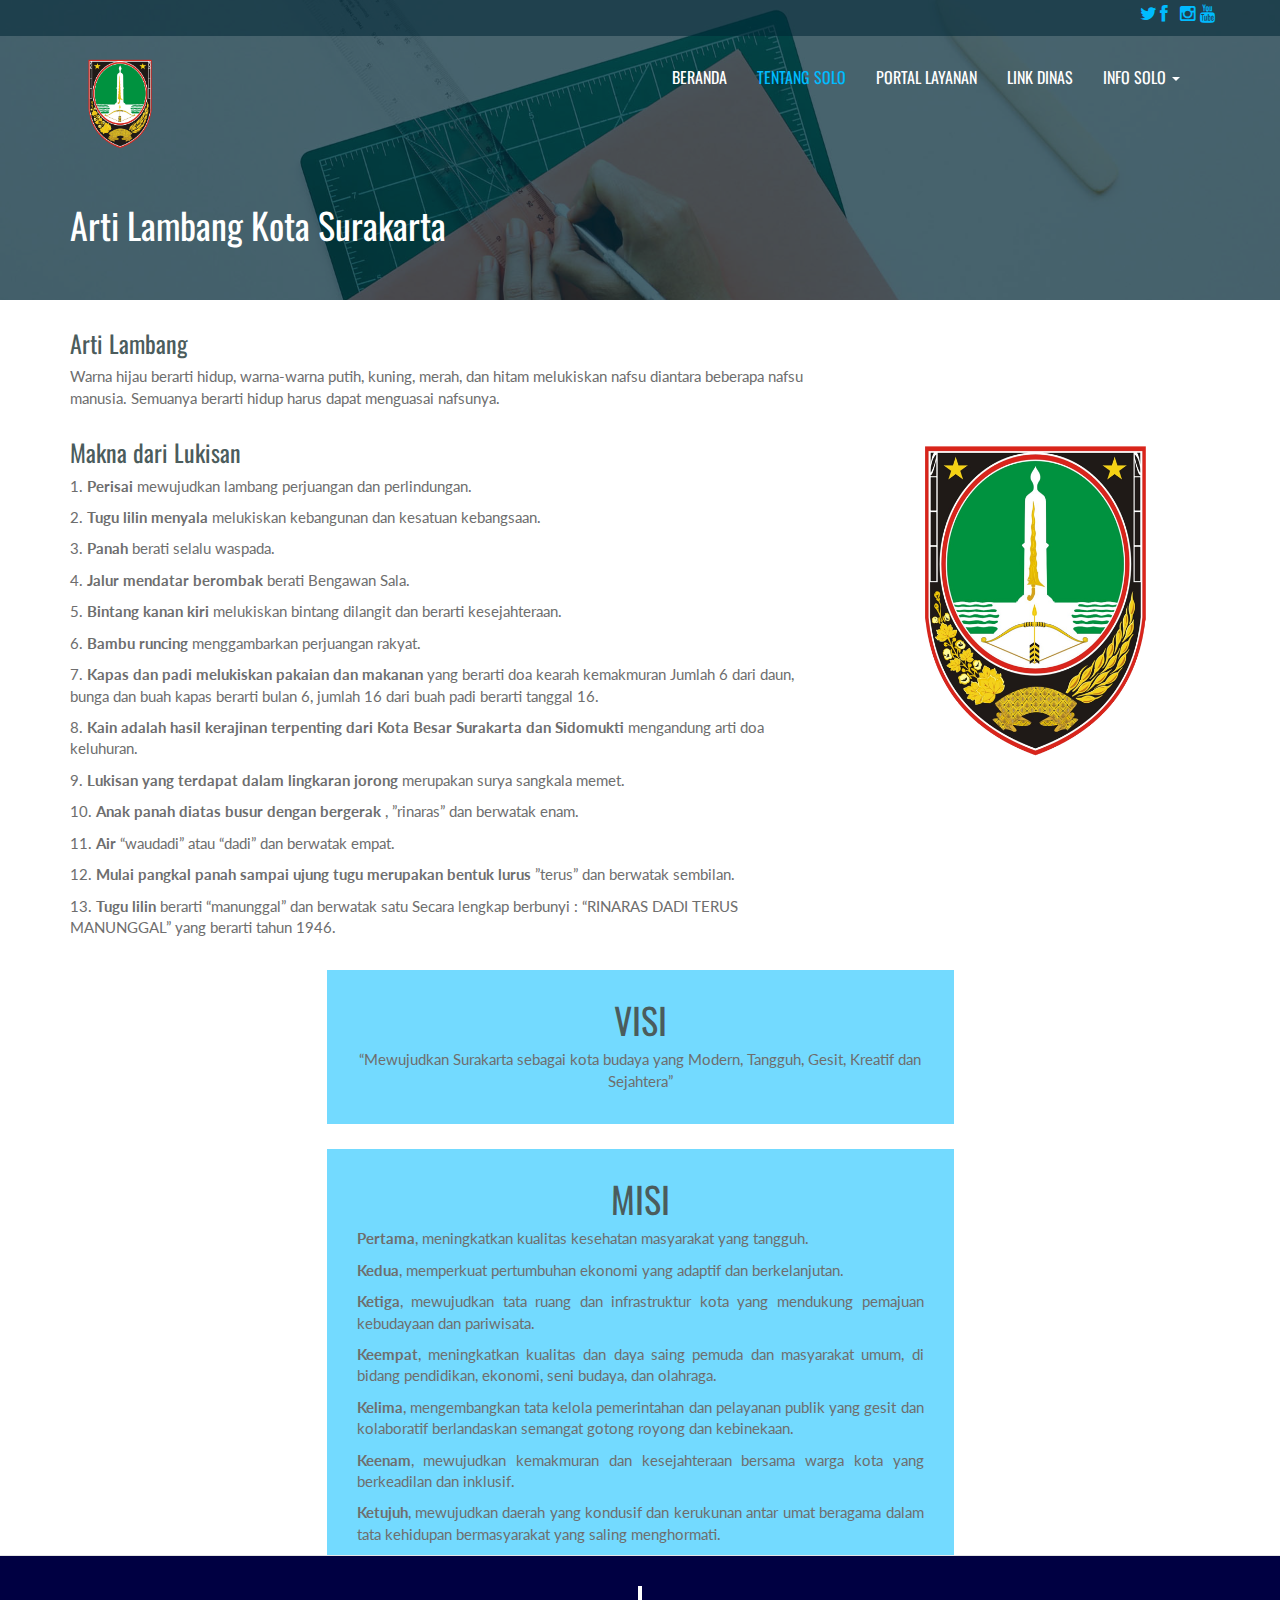
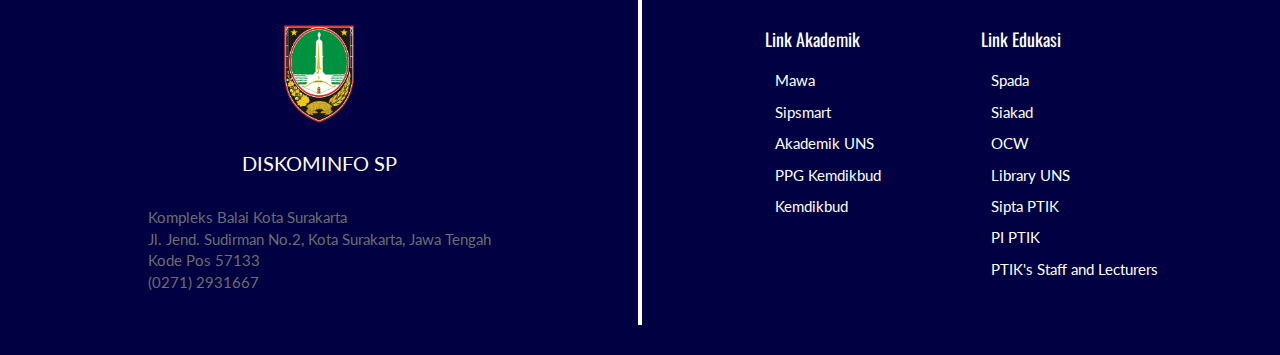
==== commit 9070eb28: "update" ====
--- a/about.html
+++ b/about.html
@@ -3,13 +3,14 @@
 <head>
     <meta charset="UTF-8">
     <meta name="viewport" content="width=device-width, initial-scale=1.0">
-    <title>Tentang Solo</title>
+    <title>Pemerintah Surakarta</title>
     <link rel="favicon" href="assets/images/favicon.png">
     <link rel="stylesheet" media="screen" href="http://fonts.googleapis.com/css?family=Open+Sans:300,400,700">
     <link rel="stylesheet" href="assets/css/bootstrap.min.css">
     <link rel="stylesheet" href="assets/css/font-awesome.min.css">
     <link rel="stylesheet" href="assets/css/bootstrap-theme.css" media="screen">
     <link rel="stylesheet" href="assets/css/style.css">
+    <link rel="icon" type="image/x-icon" href="assets/images/1.png">
 </head>
 <body>
     <div id="header-top">       
--- a/assets/css/style.css
+++ b/assets/css/style.css
@@ -347,7 +347,7 @@
 }
 .navbar-inverse .navbar-nav > li > a:hover, .navbar-inverse .navbar-nav > li > a:focus, .navbar-inverse .navbar-nav > .open > a:hover, .navbar-inverse .navbar-nav > .open > a:focus {
 	background: none;
-	color: #00BBFF !important;
+	color: #000101 !important;
 }
 .navbar-inverse .navbar-nav > .active > a {
 	color: #00BBFF;
@@ -394,6 +394,12 @@
 }
 .text-muted {
 	color: #888;
+}
+.centering-image{
+	margin-top: 20px;
+	width: 50%;
+	margin-left: auto;
+	margin-right: auto;
 }
 .breadcrumb {
 	background: none;
@@ -575,13 +581,13 @@
 	padding: 10px 0;
 }
 
-footer{
+.footer-1{
     width: 100%;
     height: 400px;
     display: flex;
     flex-direction: row;
     align-items: center;
-    margin-top: 10px;
+    margin-top: 0px;
     background-color: #000042;
 }
 footer .konten-footer-1{
@@ -646,6 +652,7 @@
     text-align: center;
     color: white;
     font-size: 12px;
+	padding-bottom: 5px;
 }
 .follow-me-icons {
 	font-size: 30px;
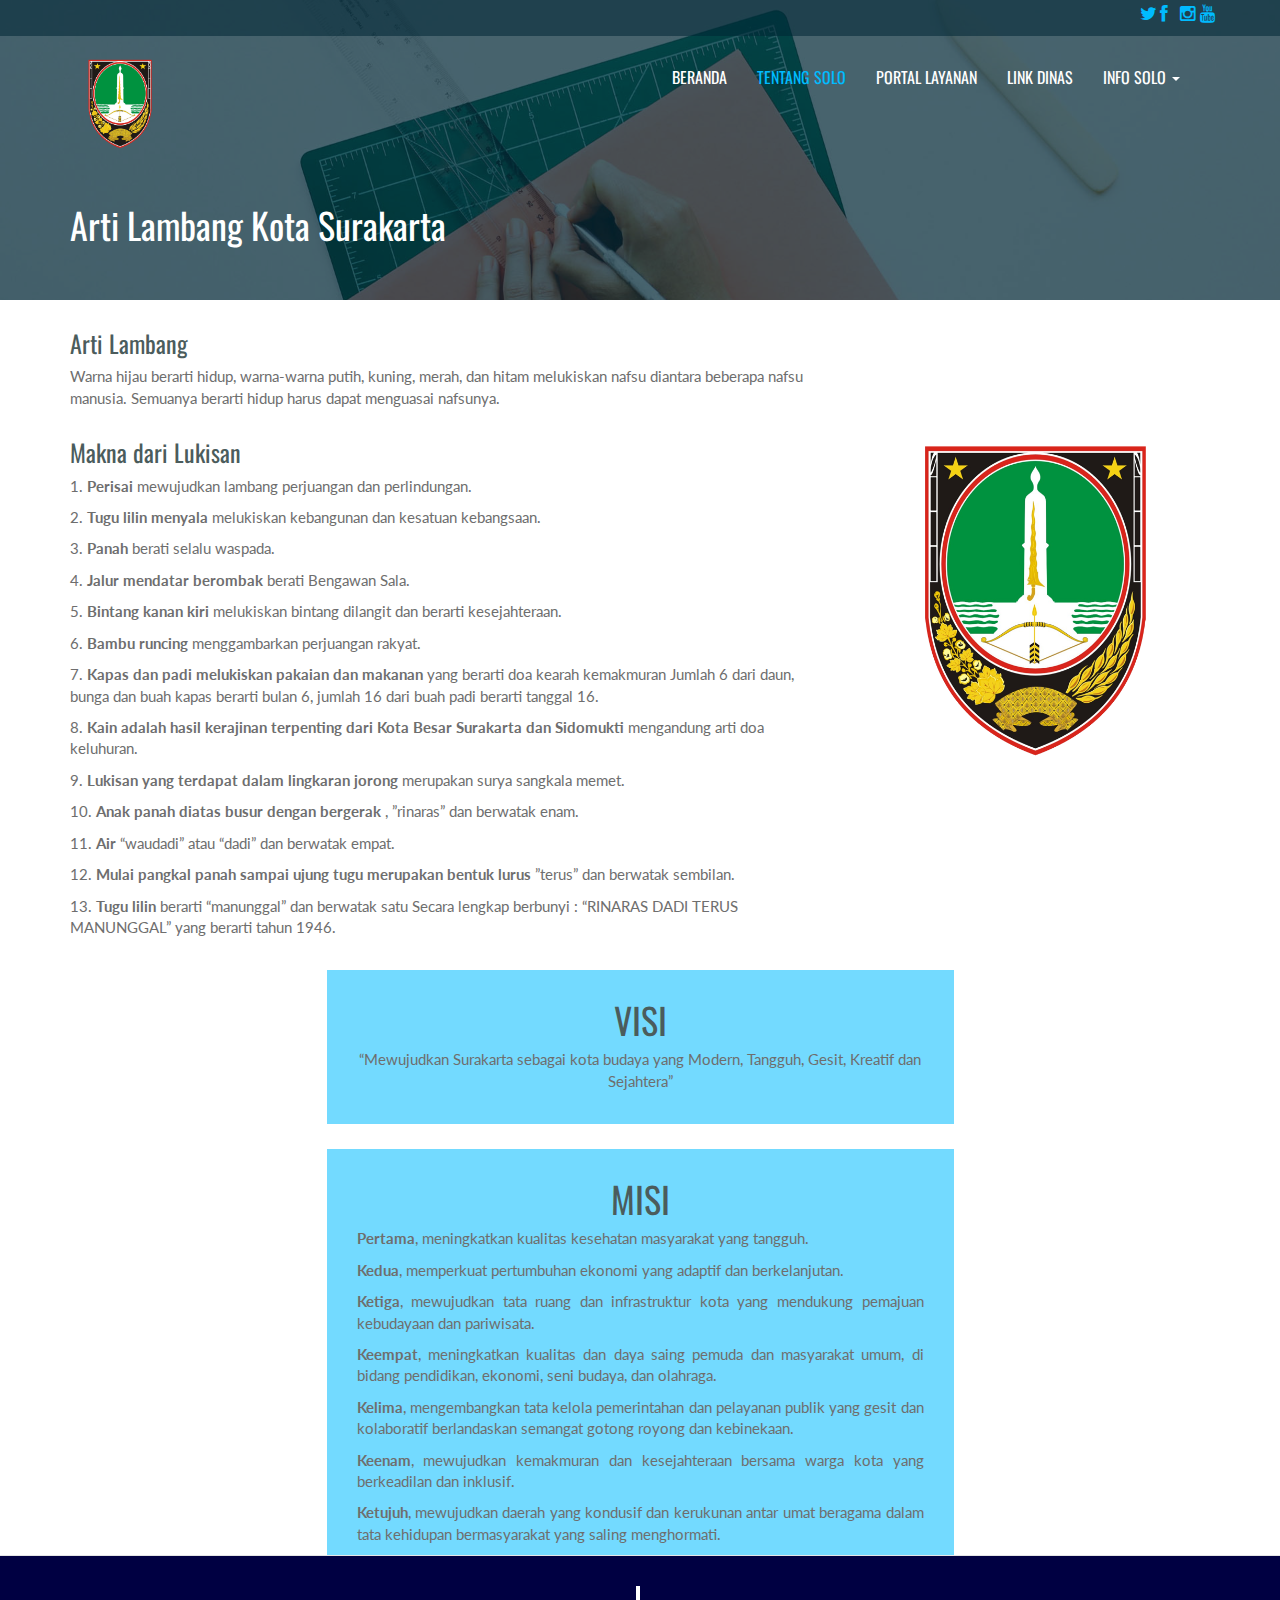
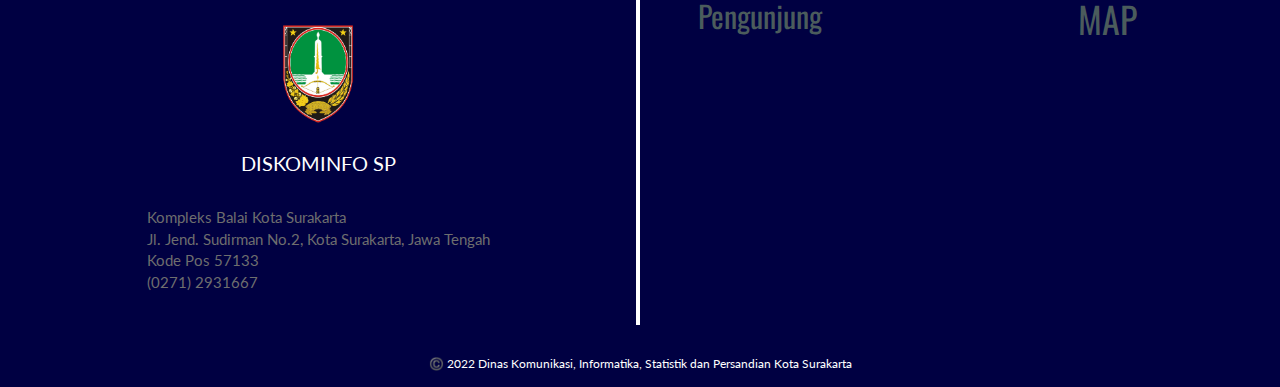
==== commit b4791e41: "update footer dan a link" ====
--- a/about.html
+++ b/about.html
@@ -122,7 +122,7 @@
     </section>
     <footer class="footer-1">
         <div class="konten-footer-1">
-            <img src="assets/images/1.png" alt="" style="height: 110px; width:110px; position: relative; top: 30px;" />
+            <img src="assets/images/1.png" alt="tes" style="height: 110px; width:110px; position: relative; top: 30px;" />
             <p>
                 <P style="font-size: 20px; text-align: left;">DISKOMINFO SP</P>
                 Kompleks Balai Kota Surakarta <br />
@@ -133,41 +133,26 @@
         </div>
         <div class="garis"></div>
         <div class="konten-footer-2">
-            <div class="konten-footer-2-list-1">
-                <h4>Link Akademik</h4>
-                <ul>
-                    <li><a href="https://mawa.uns.ac.id/">Mawa</a></li>
-                    <li><a href="https://sipsmart.uns.ac.id/">Sipsmart</a></li>
-                    <li><a href="https://akademik.uns.ac.id/">Akademik UNS</a></li>
-                    <li><a href="https://ppg.kemdikbud.go.id/">PPG Kemdikbud</a></li>
-                    <li><a href="https://www.kemdikbud.go.id/">Kemdikbud</a></li>
-                </ul>
+            <div class="konten-footer-2-list-1" style="margin-left: 10%;">
+                <h2 style="text-align: center; ">Pengunjung</h2>
+                <div class="elfsight-app-096e9283-eb7e-4425-958c-188bdf46be1f" data-elfsight-app-lazy style="width: 200px;"></div>
             </div>
-            <div class="konten-footer-2-list-2">
-                <h4>Link Edukasi</h4>
-                <ul>
-                    <li><a href="https://spada.uns.ac.id/">Spada</a></li>
-                    <li><a href="https://siakad.uns.ac.id/">Siakad</a></li>
-                    <li>
-                        <a href="https://ocw.uns.ac.id/presensi-online-mahasiswa/index">OCW</a>
-                    </li>
-                    <li><a href="https://digilib.uns.ac.id/">Library UNS</a></li>
-                    <li>
-                        <a href="https://ptik.fkip.uns.ac.id/skripsi/">Sipta PTIK</a>
-                    </li>
-                    <li><a href="https://ptik.fkip.uns.ac.id/piptik/">PI PTIK</a></li>
-                    <li>
-                        <a href="https://ptik.fkip.uns.ac.id/cdos/home">PTIK's Staff and Lecturers</a>
-                    </li>
-                </ul>
+            <div class="konten-footer-2-list-2 " style="margin-right: 70px;">
+                <h1 style="text-align: center;">MAP</h1>
+                <iframe width="295" height="289" frameborder="0" scrolling="no" marginheight="0" marginwidth="0" id="gmap_canvas"
+                    src="https://maps.google.com/maps?width=595&amp;height=509&amp;hl=en&amp;q=%20Surakarta+(Indonesia)&amp;t=k&amp;z=12&amp;ie=UTF8&amp;iwloc=B&amp;output=embed">
+                </iframe>
             </div>
         </div>
     </footer>
 
-
+    <div class="copyright">
+        <p >©️ 2022 Dinas Komunikasi, Informatika, Statistik dan Persandian Kota Surakarta</p>
+    </div>
 
     <script src="http://ajax.googleapis.com/ajax/libs/jquery/1.10.2/jquery.min.js"></script>
     <script src="http://netdna.bootstrapcdn.com/bootstrap/3.0.0/js/bootstrap.min.js"></script>
     <script src="assets/js/custom.js"></script>
+    <script src="https://static.elfsight.com/platform/platform.js" data-use-service-core defer></script>
 </body>
 </html>--- a/assets/css/style.css
+++ b/assets/css/style.css
@@ -347,7 +347,7 @@
 }
 .navbar-inverse .navbar-nav > li > a:hover, .navbar-inverse .navbar-nav > li > a:focus, .navbar-inverse .navbar-nav > .open > a:hover, .navbar-inverse .navbar-nav > .open > a:focus {
 	background: none;
-	color: #000101 !important;
+	color: #00BBFF !important;
 }
 .navbar-inverse .navbar-nav > .active > a {
 	color: #00BBFF;
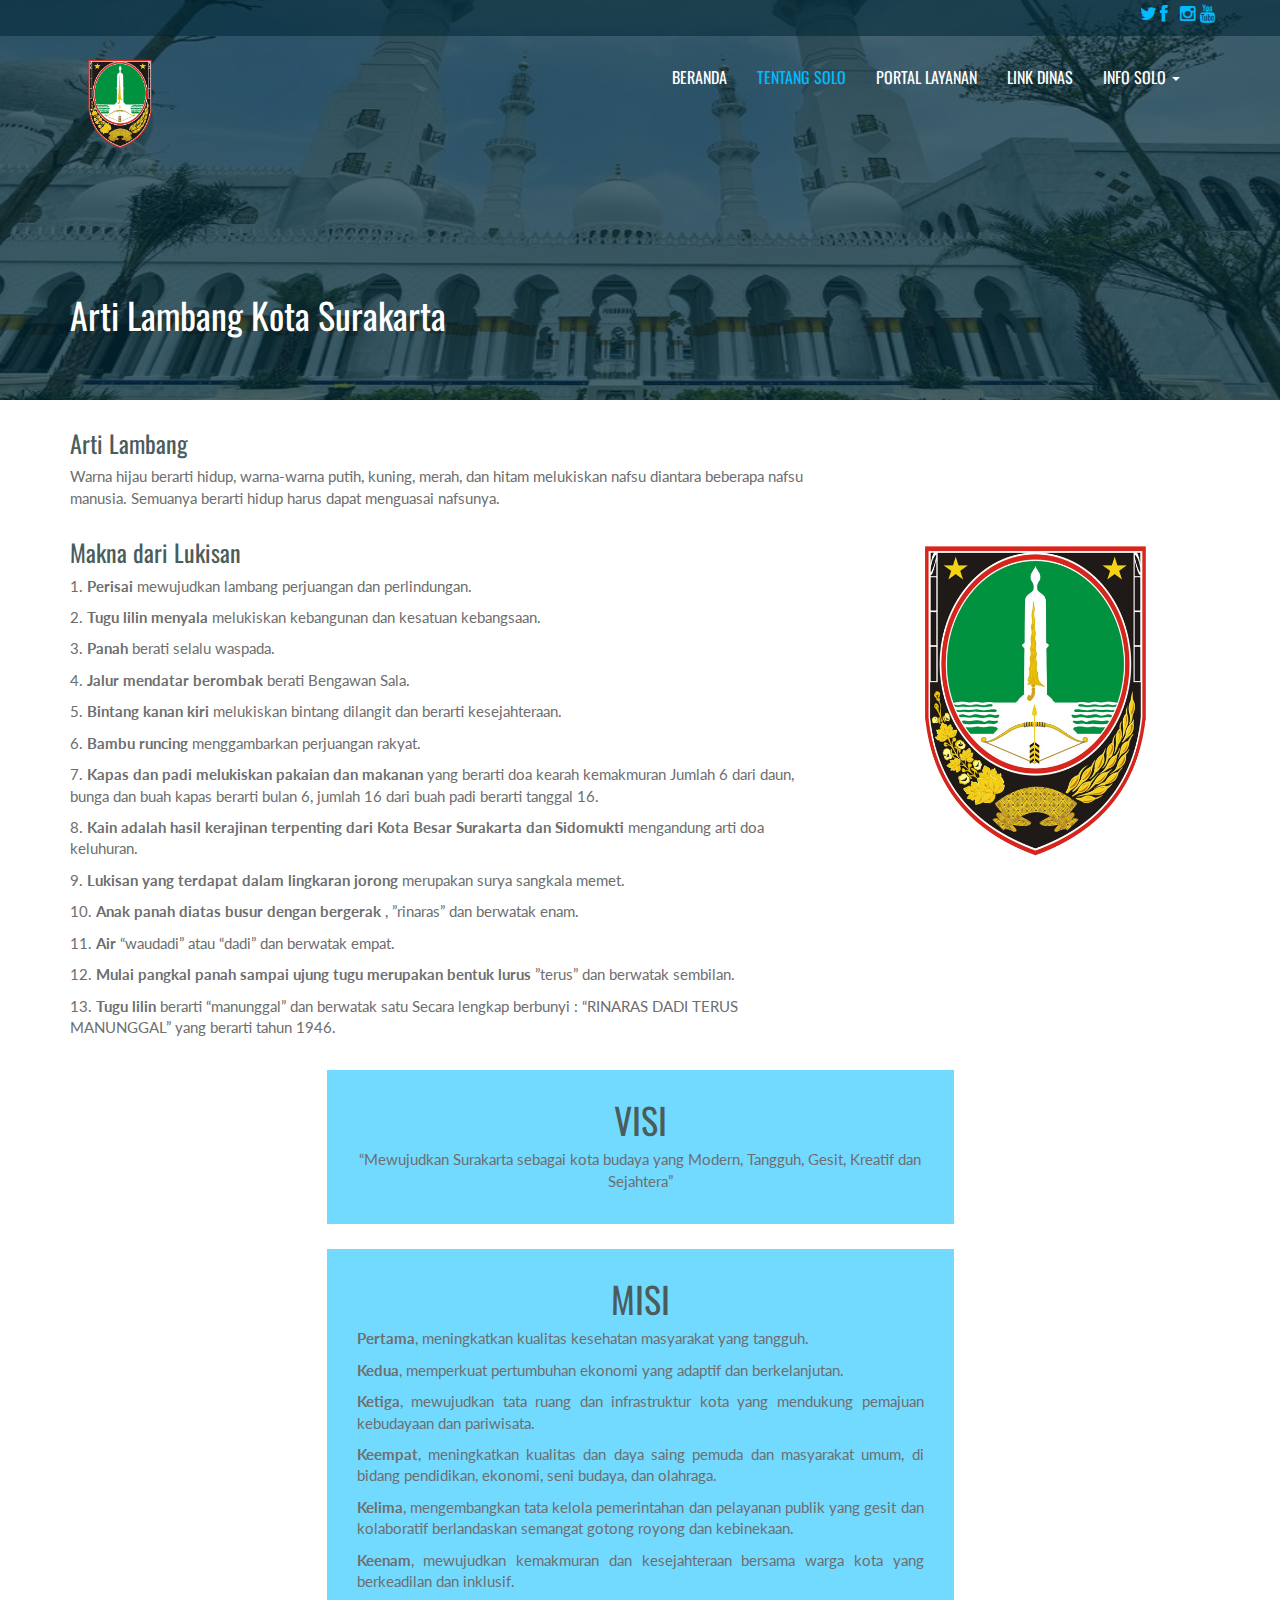
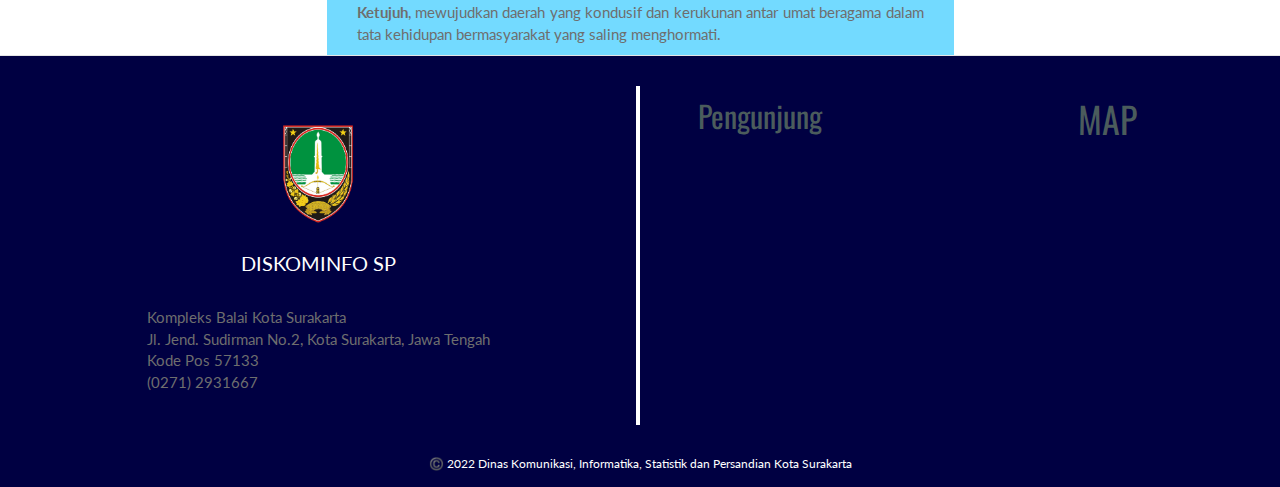
==== commit 1ccc16ed: "aset" ====
--- a/about.html
+++ b/about.html
@@ -58,7 +58,7 @@
             </div>
         </div>
 
-    <header id="head" class="secondary">
+    <header id="head" class="secondary secondary-1">
         <div class="container">
             <div class="row">
                 <div class="col-sm-8">
--- a/assets/css/style.css
+++ b/assets/css/style.css
@@ -940,23 +940,51 @@
 	color: #ABABAB;
 }
 #head.secondary {
-	height: 300px;
-	min-height: 300px;
+	height: 400px;
+	min-height: 400px;
 	padding-top: 0px;
-	background: #181015 url(../images/bg_header.jpg) 0px -145px no-repeat;
 	/*background: #f11d25;*/
 	background-size: cover;
 	text-align: left; 
 	color: #fff;
 }
+#head.secondary-1{
+	height: 400px;
+	min-height: 400px;
+	padding-top: 0px;
+	background: #181015 url(../images/zayedh.jpg) 0px -145px no-repeat;
+	background-size: 100% 145%;
+	text-align: left; 
+	color: #fff;
+}
+#head.secondary-2{
+	height: 400px;
+	min-height: 400px;
+	padding-top: 0px;
+	background: #181015 url(../images/zayedh.jpg) 0px -145px no-repeat;
+	background-size: 100% 145%;
+	text-align: left; 
+	color: #fff;
+}
+#head.secondary-3{
+	height: 400px;
+	min-height: 400px;
+	padding-top: 0px;
+	background: #181015 url(../images/zayedh.jpg) 0px -145px no-repeat;
+	background-size: 100% 145%;
+	text-align: left; 
+	color: #fff;
+}
 #head.secondary h1{
- height: 300px;
-    line-height: 390px;
-    
- color: #fff;
- position: absolute;
- z-index: 4;
-}
+	margin-top: 120px;
+ 	color: #fff;
+ 	position: absolute;
+	height: 400px;
+	line-height: 390px;
+ 	z-index: 4;
+}
+
+
 /*Price table*/
 .flat {
 	margin: 30px 0;
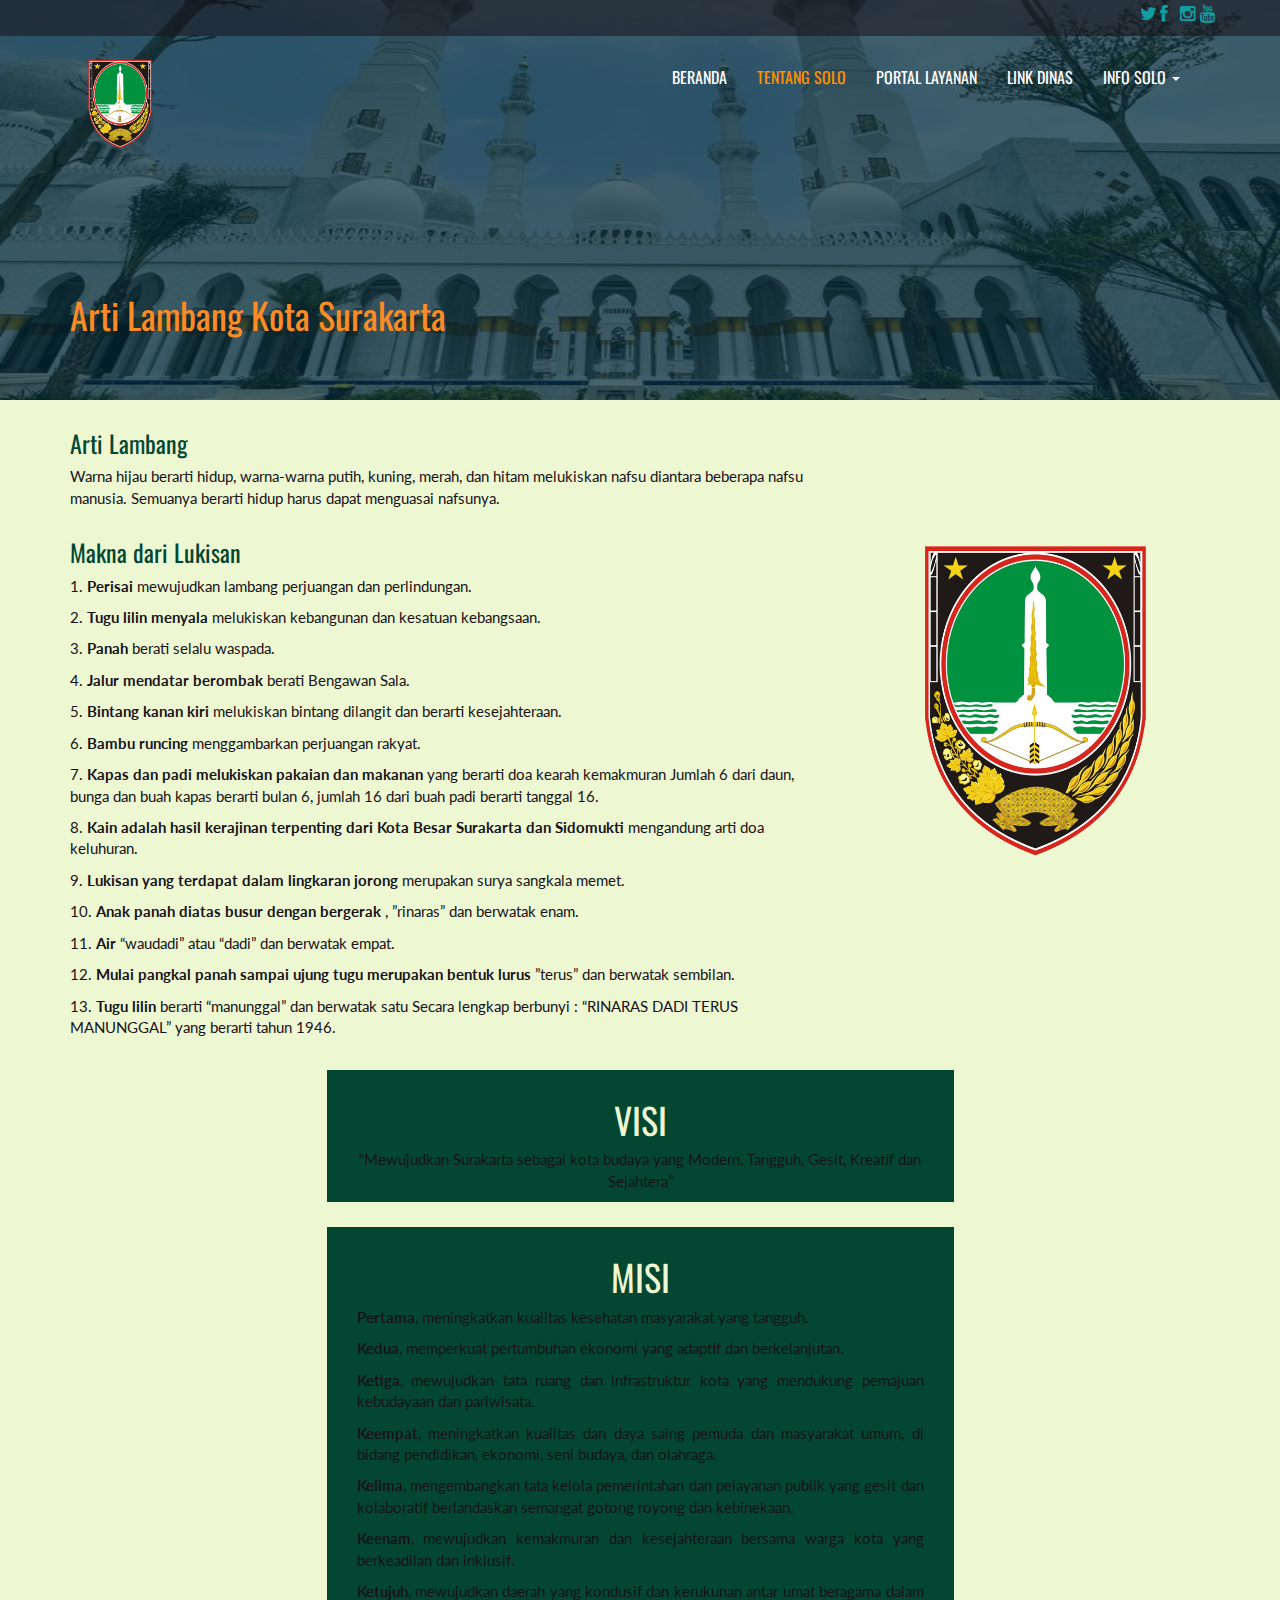
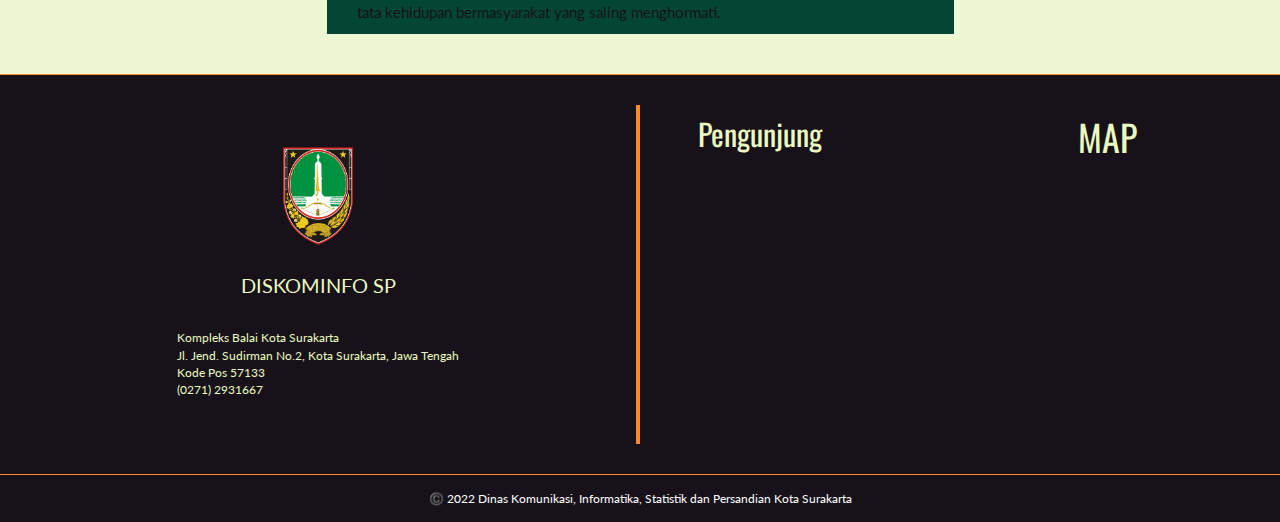
==== commit b34b714b: "Styling" ====
--- a/about.html
+++ b/about.html
@@ -12,7 +12,7 @@
     <link rel="stylesheet" href="assets/css/style.css">
     <link rel="icon" type="image/x-icon" href="assets/images/1.png">
 </head>
-<body>
+<body style="background-color: #EDF7D2;">
     <div id="header-top">       
         <div class="container">
         	<div class="row">
@@ -99,12 +99,12 @@
 
         </div>
     </section>
-    <section class="team-content">
+    <section>
         <div class="container">
-            <div class="konten-visi-misi">
+            <div>
                 <div class="visi container">
                     <h1>VISI</h1>
-                    <P>“Mewujudkan Surakarta sebagai kota budaya yang Modern, Tangguh, Gesit, Kreatif dan Sejahtera”</P><br>
+                    <P>“Mewujudkan Surakarta sebagai kota budaya yang Modern, Tangguh, Gesit, Kreatif dan Sejahtera”</P>
                 </div>
                 <div class="misi container">
                     <h1>MISI</h1>
@@ -120,33 +120,33 @@
             </div>
         </div>
     </section>
+
     <footer class="footer-1">
         <div class="konten-footer-1">
             <img src="assets/images/1.png" alt="tes" style="height: 110px; width:110px; position: relative; top: 30px;" />
             <p>
                 <P style="font-size: 20px; text-align: left;">DISKOMINFO SP</P>
-                Kompleks Balai Kota Surakarta <br />
-                Jl. Jend. Sudirman No.2, Kota Surakarta, Jawa Tengah<br>
-                Kode Pos 57133<br>
-                (0271) 2931667
+                <p> Kompleks Balai Kota Surakarta <br />
+                    Jl. Jend. Sudirman No.2, Kota Surakarta, Jawa Tengah<br>
+                    Kode Pos 57133<br>
+                    (0271) 2931667</p>
             </p>
         </div>
         <div class="garis"></div>
         <div class="konten-footer-2">
             <div class="konten-footer-2-list-1" style="margin-left: 10%;">
-                <h2 style="text-align: center; ">Pengunjung</h2>
+                <h2 style="text-align: center; color: rgb(234, 250, 192);">Pengunjung</h2>
                 <div class="elfsight-app-096e9283-eb7e-4425-958c-188bdf46be1f" data-elfsight-app-lazy style="width: 200px;"></div>
             </div>
-            <div class="konten-footer-2-list-2 " style="margin-right: 70px;">
-                <h1 style="text-align: center;">MAP</h1>
+            <div class="konten-footer-2-list-2 " style="margin-right: 70px; ">
+                <h1 style="text-align: center; color: rgb(234, 250, 192);">MAP</h1>
                 <iframe width="295" height="289" frameborder="0" scrolling="no" marginheight="0" marginwidth="0" id="gmap_canvas"
                     src="https://maps.google.com/maps?width=595&amp;height=509&amp;hl=en&amp;q=%20Surakarta+(Indonesia)&amp;t=k&amp;z=12&amp;ie=UTF8&amp;iwloc=B&amp;output=embed">
                 </iframe>
             </div>
         </div>
     </footer>
-
-    <div class="copyright">
+    <div class="copyright" >
         <p >©️ 2022 Dinas Komunikasi, Informatika, Statistik dan Persandian Kota Surakarta</p>
     </div>
 
--- a/assets/css/style.css
+++ b/assets/css/style.css
@@ -80,7 +80,7 @@
 }
 /* Header */
 #header-top{
-    background: rgba(0, 39, 53, 0.55);
+    background: rgba(23, 18, 25, 0.55);
     position: absolute;
     top: 0;
     left: 0;
@@ -198,11 +198,11 @@
 	opacity: .1;
 }
 .head-box{
-    background: #00BBFF;
+    background: #171219;
     padding: 35px 0;
 }
 .head-box h2{
-    color: #fff;
+    color:#FB8B24;
     font-size: 23px;
 }
 .head-box p{
@@ -221,14 +221,15 @@
 font-size:18px;
 text-align:center;
 }
+.container .section-heading h2{
+	color: #034732;
+}
 .box-2 {
-border-top: 1px solid #d8d8d8;
-border-bottom: 1px solid #d8d8d8;
-background-color: #f2f2f2; 
-border-top: 1px solid #d8d8d8;
-border-bottom: 1px solid #d8d8d8; 
-background-color: #F9F9F9;
-text-align: center;
+	padding-top: -60px;
+	border-top: 4px solid #1E3434;
+	border-bottom: 1px solid #d8d8d8;
+	background-color: #EDF7D2; 
+	text-align: center;
 }
 .box-2 h1 {
 color: #f98b6e;
@@ -248,10 +249,10 @@
 margin: 0 auto;
 }
 .box-2 .btn{
-background-color: #00BBFF !important;
+background-color: #FB8B24 !important;
 }
 .box-2 .btn:hover{
-color:#fff; 
+color:#171219; 
 }
 .panel {
 	margin-bottom: 0px;
@@ -329,10 +330,10 @@
 }
 .navbar-inverse {
 	background: transparent; 
-z-index: 100;
-margin: 0 auto;
-left: 0px;
-right: 0px;
+	z-index: 100;
+	margin: 0 auto;
+	left: 0px;
+	right: 0px;
 	border-top: #0dc0c0 solid 2px;
 	position: absolute;
 	top: 30px;
@@ -347,10 +348,10 @@
 }
 .navbar-inverse .navbar-nav > li > a:hover, .navbar-inverse .navbar-nav > li > a:focus, .navbar-inverse .navbar-nav > .open > a:hover, .navbar-inverse .navbar-nav > .open > a:focus {
 	background: none;
-	color: #00BBFF !important;
+	color: #FF9000 !important;
 }
 .navbar-inverse .navbar-nav > .active > a {
-	color: #00BBFF;
+	color: #FF9000;
 	border-radius: 5px;
 }
 .navbar-inverse .navbar-nav > li > a, .navbar-inverse .navbar-nav > .open ul > a {
@@ -478,16 +479,21 @@
 	font-size: 23px;
 }
 .fa{
-	color: #00BBFF;
+	color: rgb(17, 157, 164);
 	position: absolute;
 }
 .featured-box h3 {
 	margin: 0 0 5px 0;
+	color: #034732;
+}
+.featured-box a {
+	margin: 0 0 5px 0;
+	color: #171219;
 }
 .featured-box i {
 	position: absolute;
 	display: inline-block;
-	color: #00BBFF;
+	color: #EDF7D2;
 	/* border: solid 1px #f11d25; */ 
 	padding: 0px;
 	border-radius: 0;
@@ -498,35 +504,46 @@
 	height: 60px;
 	text-align: center;
 	line-height: 60px;
-	background: #fff;
-	border: 1px solid #0BF;
+	background: #034732;
+	border: 1px solid #000;
 	border-radius: 50%;
+}
+section h2{
+	color: #EDF7D2;
 }
 .visi {
 	align-items: center;
 	width: 55%;
 	text-align: center;
-	background-color: rgba(0, 187, 255, 0.55);
+	background-color: #034732;
 	padding: 0 5px;
-
-}
-
+}
+.visi h1 {
+	color: #EDF7D2;
+}
+
+.visi p{
+	color: #FB8B24;
+}
 .misi {
 	margin-top:25px;
 	align-items: center;
 	width: 55%;
 	text-align: justify;
-	background-color: rgba(0, 187, 255, 0.55);
+	background-color: #034732;
 	padding: 0 30px;
-
-}
-
+	margin-bottom: 40px;
+}
 .misi h1 {
 	text-align: center;
+	color: #EDF7D2;
+}
+.misi p{
+	color: #FB8B24;
 }
 footer {
 	align-items: center;
-	border-top: 1px solid #e5e5e5;
+	border-top: 1px solid #FB8B24;
 	background:#D8D8D8;
 	margin-top: 0;
 }
@@ -588,7 +605,7 @@
     flex-direction: row;
     align-items: center;
     margin-top: 0px;
-    background-color: #000042;
+    background-color: rgba(23, 18, 25, 1);
 }
 footer .konten-footer-1{
     display: flex;
@@ -604,16 +621,16 @@
 }
 
 footer .konten-footer-1 p{
-    color: white;
+    color: rgb(234, 250, 192);
     font-size: 12px;
 }
 
 footer .konten-footer-1 a{
-    color: white;
+    color: #EDF7D2;
 }
 
 footer .garis{
-    border: 2px solid white;
+    border: 2px solid #FB8B24;
     height: 85%;
 }
 
@@ -648,8 +665,11 @@
     color: white;
 }
 .copyright{
-    background-color: #000042;
+	border-top: 1px solid #FB8B24;
+	width: 100%;
+    background-color: #171219;
     text-align: center;
+	padding-top: 15px;
     color: white;
     font-size: 12px;
 	padding-bottom: 5px;
@@ -946,46 +966,34 @@
 	/*background: #f11d25;*/
 	background-size: cover;
 	text-align: left; 
-	color: #fff;
+	color: #EDF7D2;
 }
 #head.secondary-1{
-	height: 400px;
-	min-height: 400px;
-	padding-top: 0px;
 	background: #181015 url(../images/zayedh.jpg) 0px -145px no-repeat;
 	background-size: 100% 145%;
-	text-align: left; 
-	color: #fff;
 }
 #head.secondary-2{
-	height: 400px;
-	min-height: 400px;
-	padding-top: 0px;
-	background: #181015 url(../images/zayedh.jpg) 0px -145px no-repeat;
+	background: #181015 url(../images/pasar-gede.png) 0px -145px no-repeat;
+	background-size: 100% 195%;
+}
+#head.secondary-3{
+	background: #181015 url(../images/keraton-2.jpg) 0px -145px no-repeat;
 	background-size: 100% 145%;
-	text-align: left; 
-	color: #fff;
-}
-#head.secondary-3{
-	height: 400px;
-	min-height: 400px;
-	padding-top: 0px;
-	background: #181015 url(../images/zayedh.jpg) 0px -145px no-repeat;
-	background-size: 100% 145%;
-	text-align: left; 
-	color: #fff;
 }
 #head.secondary h1{
 	margin-top: 120px;
- 	color: #fff;
+ 	color: #FB8B24;
  	position: absolute;
 	height: 400px;
 	line-height: 390px;
  	z-index: 4;
 }
-
-
-/*Price table*/
+body .container h3{
+	color: #034732;
+}
+body .container p{
+	color: #171219;
+}
 .flat {
 	margin: 30px 0;
 }
@@ -1062,9 +1070,6 @@
 	
 }
 
-
-
-
 /**
   MEDIA QUERIES
 */
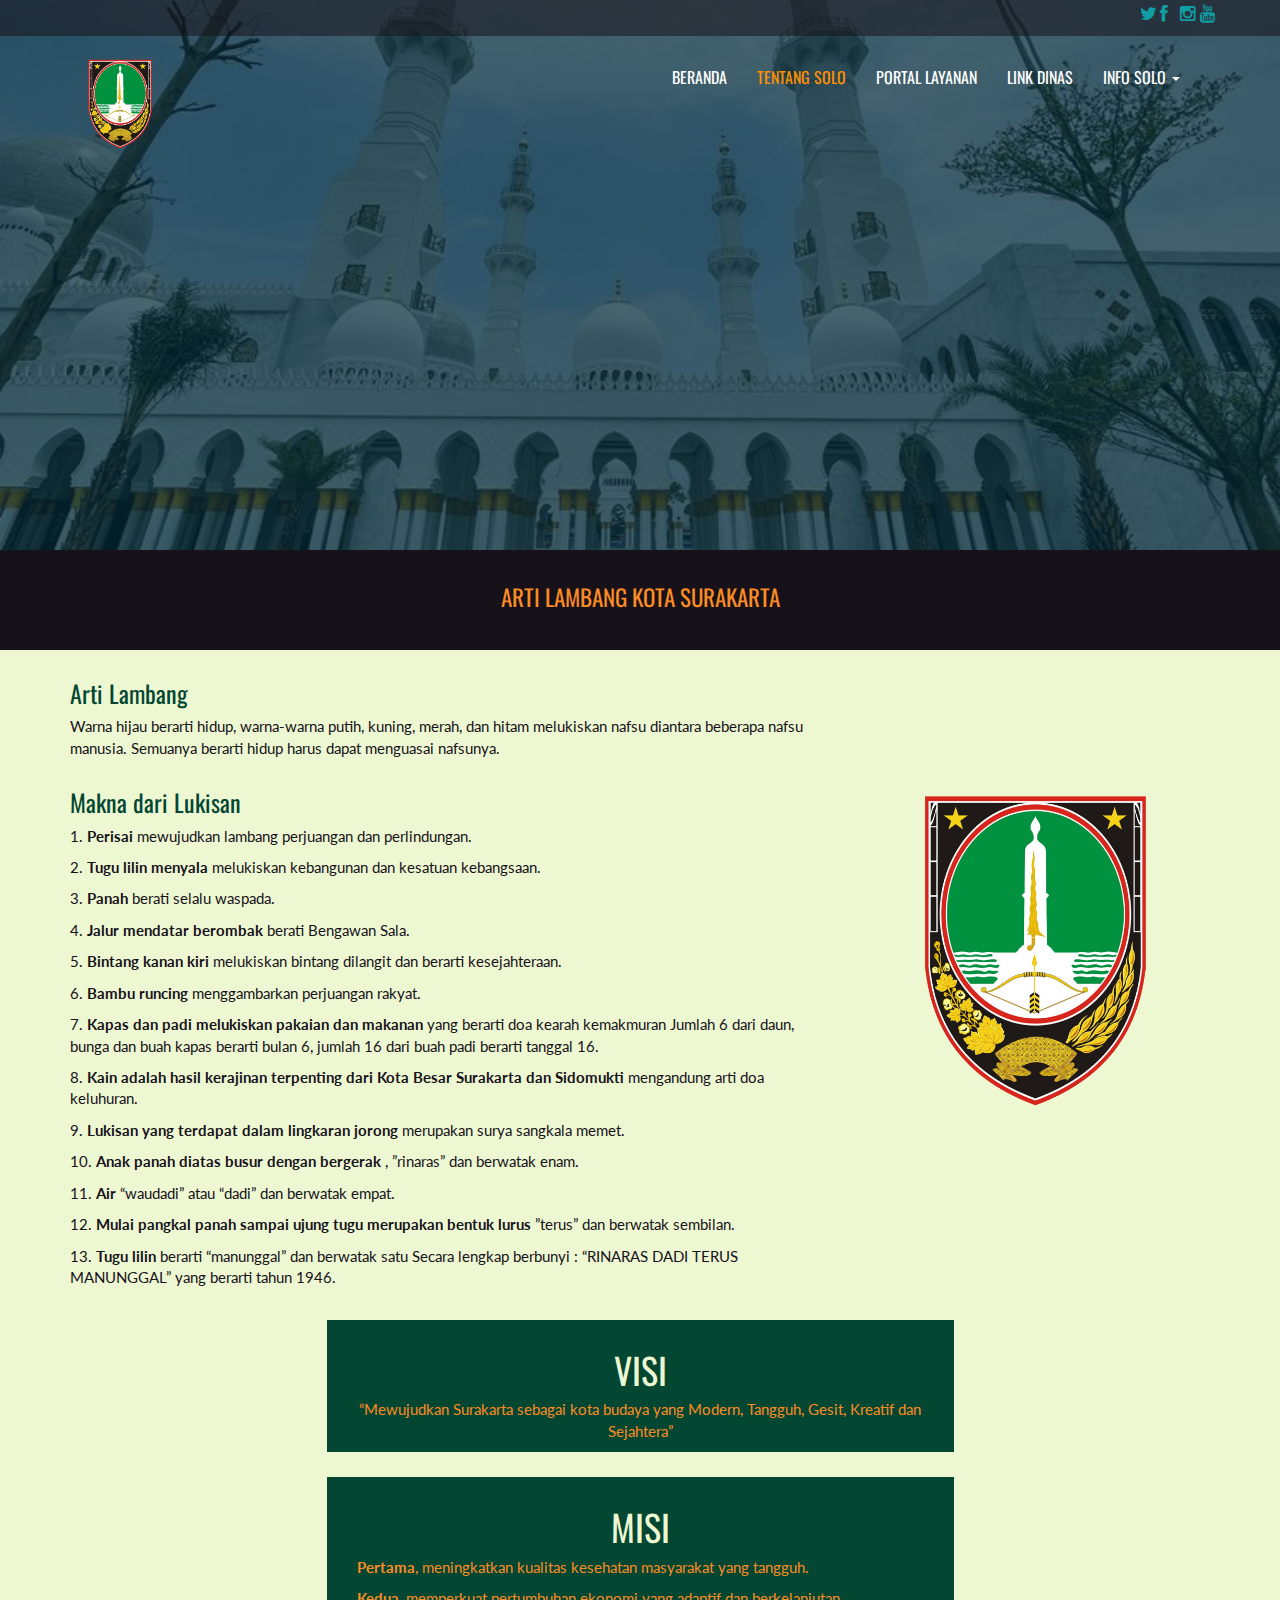
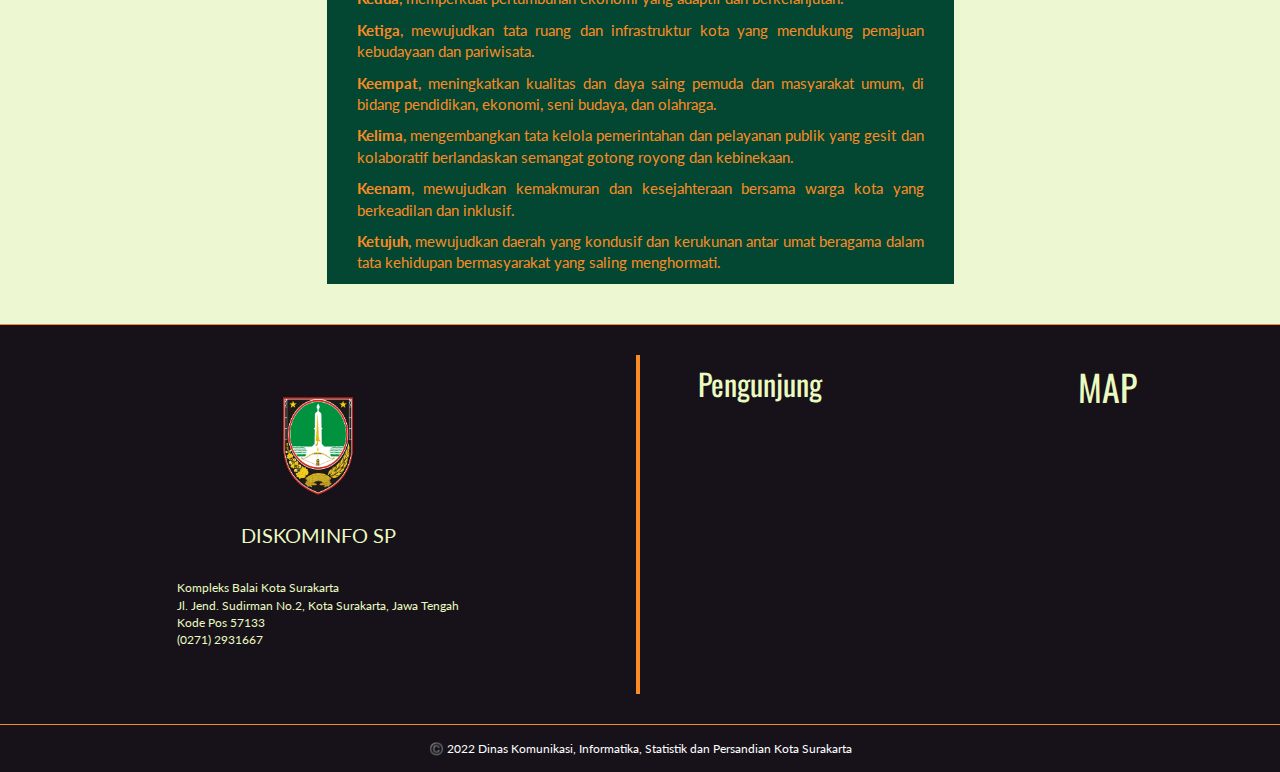
==== commit 6d8fc16b: "Coloring and Styling" ====
--- a/about.html
+++ b/about.html
@@ -12,7 +12,7 @@
     <link rel="stylesheet" href="assets/css/style.css">
     <link rel="icon" type="image/x-icon" href="assets/images/1.png">
 </head>
-<body style="background-color: #EDF7D2;">
+<body>
     <div id="header-top">       
         <div class="container">
         	<div class="row">
@@ -57,16 +57,18 @@
                 </div>
             </div>
         </div>
-
+    </div>
     <header id="head" class="secondary secondary-1">
+    </header>
+    <div class="head-box" style="height: 100px;">
         <div class="container">
             <div class="row">
-                <div class="col-sm-8">
-                    <h1>Arti Lambang Kota Surakarta</h1>
+                <div class="col-sm-12">
+                    <h2 class="text-center text-uppercase last" style=" margin-top: 15px;">Arti Lambang Kota Surakarta</h2>
                 </div>
             </div>
         </div>
-    </header>
+    </div>
 
     <section class="container">
         <div class="row">
@@ -104,17 +106,20 @@
             <div>
                 <div class="visi container">
                     <h1>VISI</h1>
-                    <P>“Mewujudkan Surakarta sebagai kota budaya yang Modern, Tangguh, Gesit, Kreatif dan Sejahtera”</P>
+                    <p class="huruf">“Mewujudkan Surakarta sebagai kota budaya yang Modern, Tangguh, Gesit, Kreatif dan Sejahtera”</p>
                 </div>
                 <div class="misi container">
                     <h1>MISI</h1>
-                    <p><strong>Pertama</strong>, meningkatkan kualitas kesehatan masyarakat yang tangguh.</p>
-                    <p><strong>Kedua</strong>, memperkuat pertumbuhan ekonomi yang adaptif dan berkelanjutan.</p>
-                    <p><strong>Ketiga</strong>, mewujudkan tata ruang dan infrastruktur kota yang mendukung pemajuan kebudayaan dan pariwisata.</p>
-                    <p><strong>Keempat</strong>, meningkatkan kualitas dan daya saing pemuda dan masyarakat umum, di bidang pendidikan, ekonomi, seni budaya, dan olahraga.</p>
-                    <p><strong>Kelima</strong>, mengembangkan tata kelola pemerintahan dan pelayanan publik yang gesit dan kolaboratif berlandaskan semangat gotong royong dan kebinekaan.</p>
-                    <p><strong>Keenam</strong>, mewujudkan kemakmuran dan kesejahteraan bersama warga kota yang berkeadilan dan inklusif.</p>
-                    <p><strong>Ketujuh</strong>, mewujudkan daerah yang kondusif dan kerukunan antar umat beragama dalam tata kehidupan bermasyarakat yang saling menghormati.</p>
+                    <div class="huruf">
+                        <p><strong>Pertama</strong>, meningkatkan kualitas kesehatan masyarakat yang tangguh.</p>
+                        <p><strong>Kedua</strong>, memperkuat pertumbuhan ekonomi yang adaptif dan berkelanjutan.</p>
+                        <p><strong>Ketiga</strong>, mewujudkan tata ruang dan infrastruktur kota yang mendukung pemajuan kebudayaan dan pariwisata.</p>
+                        <p><strong>Keempat</strong>, meningkatkan kualitas dan daya saing pemuda dan masyarakat umum, di bidang pendidikan, ekonomi, seni budaya, dan olahraga.</p>
+                        <p><strong>Kelima</strong>, mengembangkan tata kelola pemerintahan dan pelayanan publik yang gesit dan kolaboratif berlandaskan semangat gotong royong dan kebinekaan.</p>
+                        <p><strong>Keenam</strong>, mewujudkan kemakmuran dan kesejahteraan bersama warga kota yang berkeadilan dan inklusif.</p>
+                        <p><strong>Ketujuh</strong>, mewujudkan daerah yang kondusif dan kerukunan antar umat beragama dalam tata kehidupan bermasyarakat yang saling menghormati.</p>
+                    </div>
+                    
                 </div>
                     
             </div>
--- a/assets/css/style.css
+++ b/assets/css/style.css
@@ -11,7 +11,7 @@
 	font-weight: normal;
     color: #6E6E6E;
     font-size:15px;
-	background: #fff;
+	background: #EDF7D2;
 }
 /*General*/
 h1, h2, h3, h4, h5, h6 {
@@ -105,19 +105,18 @@
 	background-size: cover;
 	height: 600px;
 	text-align: center;
-	color: rgb(13, 192, 192);
 	font-weight: 300;
 	position: relative; 
 	background-position-x: center;
 }
 header#head::after {
-content: '';
-background: rgba(3, 41, 55, 0.72);
-width: 100%;
-height: inherit;
-position: absolute;
-top: 0;
-left:0px;
+	content: '';
+	background: rgba(3, 41, 55, 0.72);
+	width: 100%;
+	height: inherit;
+	position: absolute;
+	top: 0;
+	left:0px;
 }
 #head.secondary {
 	height: 100px;
@@ -198,8 +197,9 @@
 	opacity: .1;
 }
 .head-box{
+	height: 150px;
     background: #171219;
-    padding: 35px 0;
+    padding: 20px 0;
 }
 .head-box h2{
     color:#FB8B24;
@@ -211,6 +211,9 @@
 }
 .section-heading{
 padding:40px 0;
+}
+.section-heading h1{
+	color: #034732;
 }
 .section-heading h2{
 font-size:32px;
@@ -491,6 +494,7 @@
 	color: #171219;
 }
 .featured-box i {
+	
 	position: absolute;
 	display: inline-block;
 	color: #EDF7D2;
@@ -511,6 +515,9 @@
 section h2{
 	color: #EDF7D2;
 }
+.berita a:hover{
+	text-decoration:underline #FB8B24;
+}
 .visi {
 	align-items: center;
 	width: 55%;
@@ -521,9 +528,11 @@
 .visi h1 {
 	color: #EDF7D2;
 }
-
-.visi p{
-	color: #FB8B24;
+section .container .visi .huruf{
+	color:#FB8B24 ;
+}
+section .container .misi .huruf p{
+	color:#FB8B24 ;
 }
 .misi {
 	margin-top:25px;
@@ -537,9 +546,6 @@
 .misi h1 {
 	text-align: center;
 	color: #EDF7D2;
-}
-.misi p{
-	color: #FB8B24;
 }
 footer {
 	align-items: center;
@@ -960,8 +966,8 @@
 	color: #ABABAB;
 }
 #head.secondary {
-	height: 400px;
-	min-height: 400px;
+	height: 550px;
+	min-height: 550px;
 	padding-top: 0px;
 	/*background: #f11d25;*/
 	background-size: cover;
@@ -1000,18 +1006,27 @@
 .flat .plan {
 	border-radius: 0px;
 	list-style: none;
-	padding: 0 0 20px;
+	padding: 0 0 10px;
 	margin: 0 0 15px;
-	background: #fff;
-	text-align: center;
-	box-shadow: 0px 3px 3px rgba(0, 0, 0, 0.29) !important;
+	background: rgba(3, 71, 50, 0.2);
+	text-align: center;
+	box-shadow: 0px 5px 5px rgba(251, 139, 36, 0.29) !important;
 }
 .flat .plan li {
 	padding: 10px 15px;
 	color: #ccc;
-	border-top: 1px solid #f5f5f5;
 	-webkit-transition: 300ms;
 	transition: 300ms;
+	border-top: 1px solid #034732;
+}
+.flat .plan li a{
+	text-decoration: none;
+	color:#171219;
+}
+.flat .plan li a:hover{
+	text-decoration: none;
+	color:#FB8B24;
+
 }
 .flat .plan li.plan-price {
 	border-top: 0;
@@ -1021,9 +1036,9 @@
 	padding: 15px;
 	font-size: 24px;
 	line-height: 24px;
-	color: #fff;
-	background: #4E4E4E;
-	margin-bottom: 30px;
+	color: #EDF7D2;
+	background: #034732;
+	margin-bottom: 0px;
 	border-top: 0;
 }
 .flat .plan li > strong {
@@ -1040,7 +1055,7 @@
 	transform: scale(1.1);
 }
 .flat .plan.featured:hover li.plan-name, .flat .plan:hover li.plan-name, .flat .plan.featured.plan-name {
-	background: #00BBFF !important;
+	background: #FB8B24 !important;
 }
 .btn {
 	background: #00BBFF;
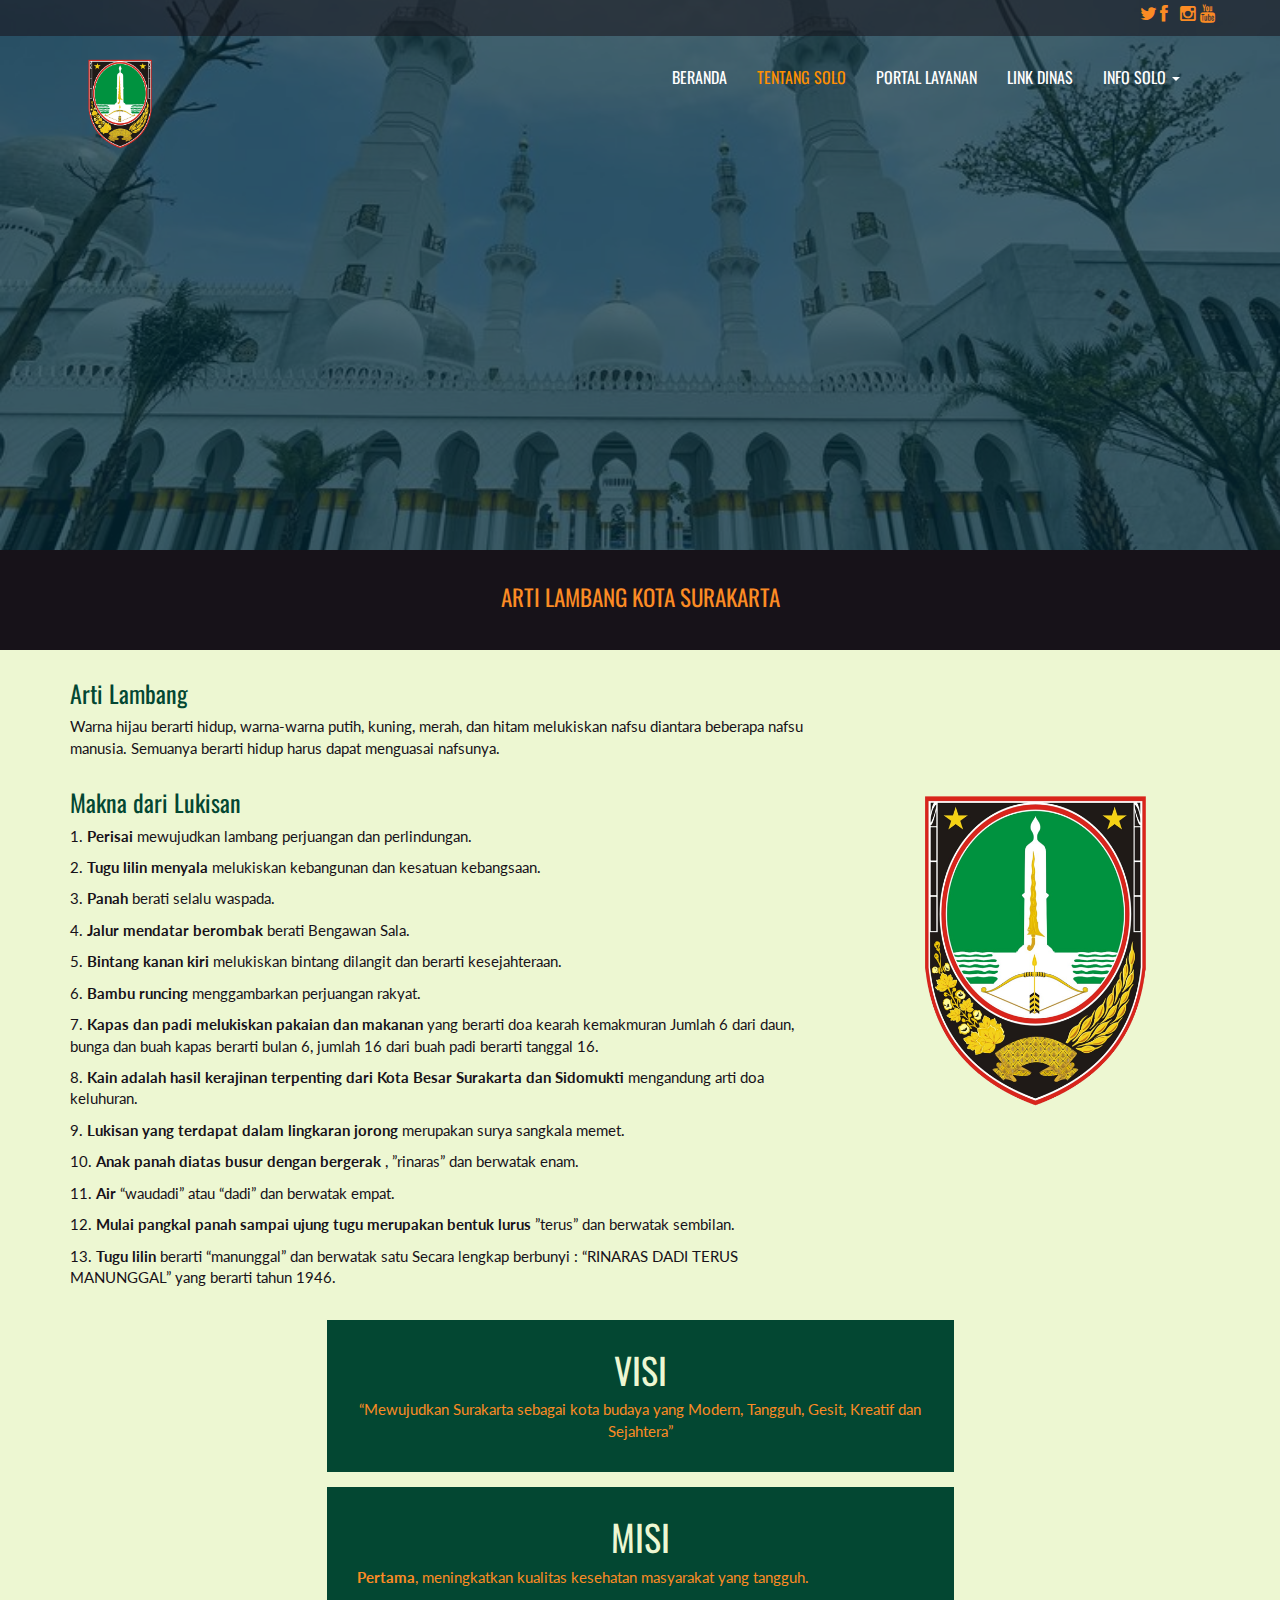
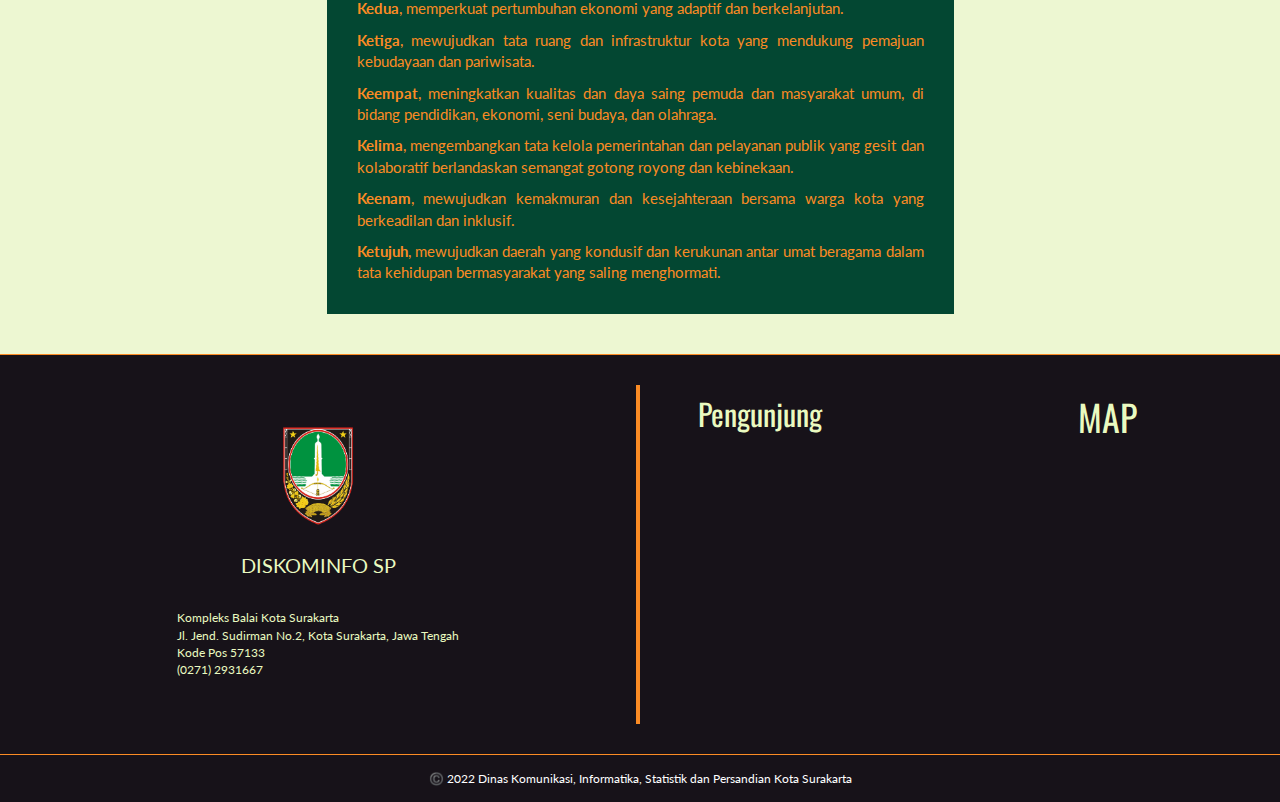
==== commit 095c2599: "HTTPS" ====
--- a/about.html
+++ b/about.html
@@ -5,7 +5,7 @@
     <meta name="viewport" content="width=device-width, initial-scale=1.0">
     <title>Pemerintah Surakarta</title>
     <link rel="favicon" href="assets/images/favicon.png">
-    <link rel="stylesheet" media="screen" href="http://fonts.googleapis.com/css?family=Open+Sans:300,400,700">
+    <link rel="stylesheet" media="screen" href="https://fonts.googleapis.com/css?family=Open+Sans:300,400,700">
     <link rel="stylesheet" href="assets/css/bootstrap.min.css">
     <link rel="stylesheet" href="assets/css/font-awesome.min.css">
     <link rel="stylesheet" href="assets/css/bootstrap-theme.css" media="screen">
@@ -155,8 +155,8 @@
         <p >©️ 2022 Dinas Komunikasi, Informatika, Statistik dan Persandian Kota Surakarta</p>
     </div>
 
-    <script src="http://ajax.googleapis.com/ajax/libs/jquery/1.10.2/jquery.min.js"></script>
-    <script src="http://netdna.bootstrapcdn.com/bootstrap/3.0.0/js/bootstrap.min.js"></script>
+    <script src="https://ajax.googleapis.com/ajax/libs/jquery/1.10.2/jquery.min.js"></script>
+    <script src="https://netdna.bootstrapcdn.com/bootstrap/3.0.0/js/bootstrap.min.js"></script>
     <script src="assets/js/custom.js"></script>
     <script src="https://static.elfsight.com/platform/platform.js" data-use-service-core defer></script>
 </body>
--- a/assets/css/style.css
+++ b/assets/css/style.css
@@ -87,8 +87,6 @@
     width: 100%;
     z-index: 2;
 }
-#header-top .text{
-}
 #header-top .social{
 margin: 5px 0;
 }
@@ -268,6 +266,9 @@
 .panel-body {
 	padding: 0px;
 }
+#dropdown-hover .hover-dropdown li a:hover{
+	color: #FB8B24;
+}
 .btn-action, .btn-primary {
 	color: #FFEFD7;
 	background-image: -webkit-linear-gradient(top, #0ecfec 0%, #09bed9 100%);
@@ -323,8 +324,6 @@
 	padding: 9px 0 0;
 	color: #606577;
 }
-.thumbnail .caption:hover {
-}
 .thumbnail .caption a {
 	font: 20px;
 }
@@ -360,7 +359,6 @@
 .navbar-inverse .navbar-nav > li > a, .navbar-inverse .navbar-nav > .open ul > a {
 	text-align: left;
 }
-/* Highlights*/
 .highlight {
 	margin-top: 40px;
 }
@@ -383,8 +381,6 @@
 	background: #fff;
 	padding: 10px 15px;
 }
-.h-body {
-}
 .jumbotron {
 	background-color: #E0E0E0;
 }
@@ -413,7 +409,6 @@
 ul.list-spaces li {
 	margin-bottom: 10px;
 }
-/* Helpers */
 .container-full {
 	margin: 0 auto;
 	width: 100%;
@@ -482,7 +477,7 @@
 	font-size: 23px;
 }
 .fa{
-	color: rgb(17, 157, 164);
+	color: #FB8B24;
 	position: absolute;
 }
 .featured-box h3 {
@@ -498,7 +493,6 @@
 	position: absolute;
 	display: inline-block;
 	color: #EDF7D2;
-	/* border: solid 1px #f11d25; */ 
 	padding: 0px;
 	border-radius: 0;
 	width: 24px;
@@ -524,6 +518,7 @@
 	text-align: center;
 	background-color: #034732;
 	padding: 0 5px;
+	padding-bottom: 20px;
 }
 .visi h1 {
 	color: #EDF7D2;
@@ -535,13 +530,14 @@
 	color:#FB8B24 ;
 }
 .misi {
-	margin-top:25px;
+	margin-top:15px;
 	align-items: center;
 	width: 55%;
 	text-align: justify;
 	background-color: #034732;
 	padding: 0 30px;
 	margin-bottom: 40px;
+	padding-bottom: 20px;
 }
 .misi h1 {
 	text-align: center;
@@ -603,7 +599,6 @@
 	border-bottom: 1px solid #ccc;
 	padding: 10px 0;
 }
-
 .footer-1{
     width: 100%;
     height: 400px;
@@ -709,50 +704,6 @@
 .panel-simplenav a {
 	margin: 0 5px;
 }
-#services .fa {
-	color: #f11d25;
-}
-/* carousel */
-#quote-carousel {
-	padding: 0 10px 30px 10px;
-	margin-top: 30px 0px 0px;
-}
-/* Control buttons  */
-#quote-carousel .carousel-control {
-	background: none;
-	color: #222;
-	font-size: 2.3em;
-	text-shadow: none;
-	margin-top: 30px;
-}
-/* Previous button  */
-#quote-carousel .carousel-control.left {
-	left: -12px;
-}
-/* Next button  */
-#quote-carousel .carousel-control.right {
-	right: -12px !important;
-}
-/* Changes the position of the indicators */
-#quote-carousel .carousel-indicators {
-	right: 50%;
-	top: auto;
-	bottom: 0px;
-	margin-right: -19px;
-}
-/* Changes the color of the indicators */
-#quote-carousel .carousel-indicators li {
-	background: #c0c0c0;
-}
-#quote-carousel .carousel-indicators .active {
-	background: #333333;
-}
-#quote-carousel img {
-	width: 250px;
-	height: 100px;
-}
-/* End carousel */
-
 .item blockquote {
 	border-left: none;
 	margin: 0;
@@ -785,8 +736,6 @@
 
 .isotopeWrapper article {
 	margin-bottom: 30px;
-}
-#portfolio {
 }
 #portfolio img {
 	width: 100%;
@@ -812,78 +761,6 @@
 nav#filter a.current {
 	background: #00BBFF;
 	color: #fff;
-}
-.iconColor .fa {
-	color: #ee0c45;
-}
-.portfolio-items article img {
-	width: 100%;
-}
-.portfolio-item {
-	display: block;
-	position: relative;
-	-webkit-transition: all 0.2s ease-in-out;
-	-moz-transition: all 0.2s ease-in-out;
-	-o-transition: all 0.2s ease-in-out;
-	transition: all 0.2s ease-in-out;
-}
-.portfolio-item img {
-	-webkit-transition: all 300ms linear;
-	-moz-transition: all 300ms linear;
-	-o-transition: all 300ms linear;
-	-ms-transition: all 300ms linear;
-	transition: all 300ms linear;
-}
-.portfolio-item .portfolio-desc {
-	display: block;
-	opacity: 0;
-	position: absolute;
-	width: 100%;
-	left: 0;
-	top: 0;
-	color: rgba(220, 220, 220);
-}
-.fancybox-overlay {
-	background: rgba(0, 0, 0, 0.64);
-}
-.portfolio-item:hover .portfolio-desc {
-	padding-top: 20%;
-	height: 100%;
-	transition: all 200ms ease-in-out 0s;
-	opacity: 1;
-	background: rgba(61, 61, 61, 0.67);
-}
-.portfolio-item .portfolio-desc a {
-	color: #fff;
-	text-align: center;
-	display: block;
-}
-.portfolio-item .portfolio-desc a:hover {
-	/*text-shadow: 2px 2px 1px rgba(0, 0, 0, 0.7);*/
-	text-decoration: none;
-}
-.portfolio-item .portfolio-desc .folio-info {
-	top: -20px;
-	padding: 30px;
-	height: 0;
-	opacity: 0;
-	position: relative;
-}
-.portfolio-item:hover .folio-info {
-	height: 100%;
-	opacity: 1;
-	transition: all 500ms ease-in-out 0s;
-	top: 5px;
-}
-.portfolio-item .portfolio-desc .folio-info h5 {
-	text-transform: uppercase;
-	text-align: center;
-	font-weight: bold;
-	font-size: 1.4em;
-}
-.portfolio-item .portfolio-desc .folio-info p {
-	color: #ffffff;
-	font-size: 12px;
 }
 .newsBox {
 	margin-bottom: 12px;
@@ -1007,7 +884,7 @@
 	border-radius: 0px;
 	list-style: none;
 	padding: 0 0 10px;
-	margin: 0 0 15px;
+	margin: 0 0 25px;
 	background: rgba(3, 71, 50, 0.2);
 	text-align: center;
 	box-shadow: 0px 5px 5px rgba(251, 139, 36, 0.29) !important;
